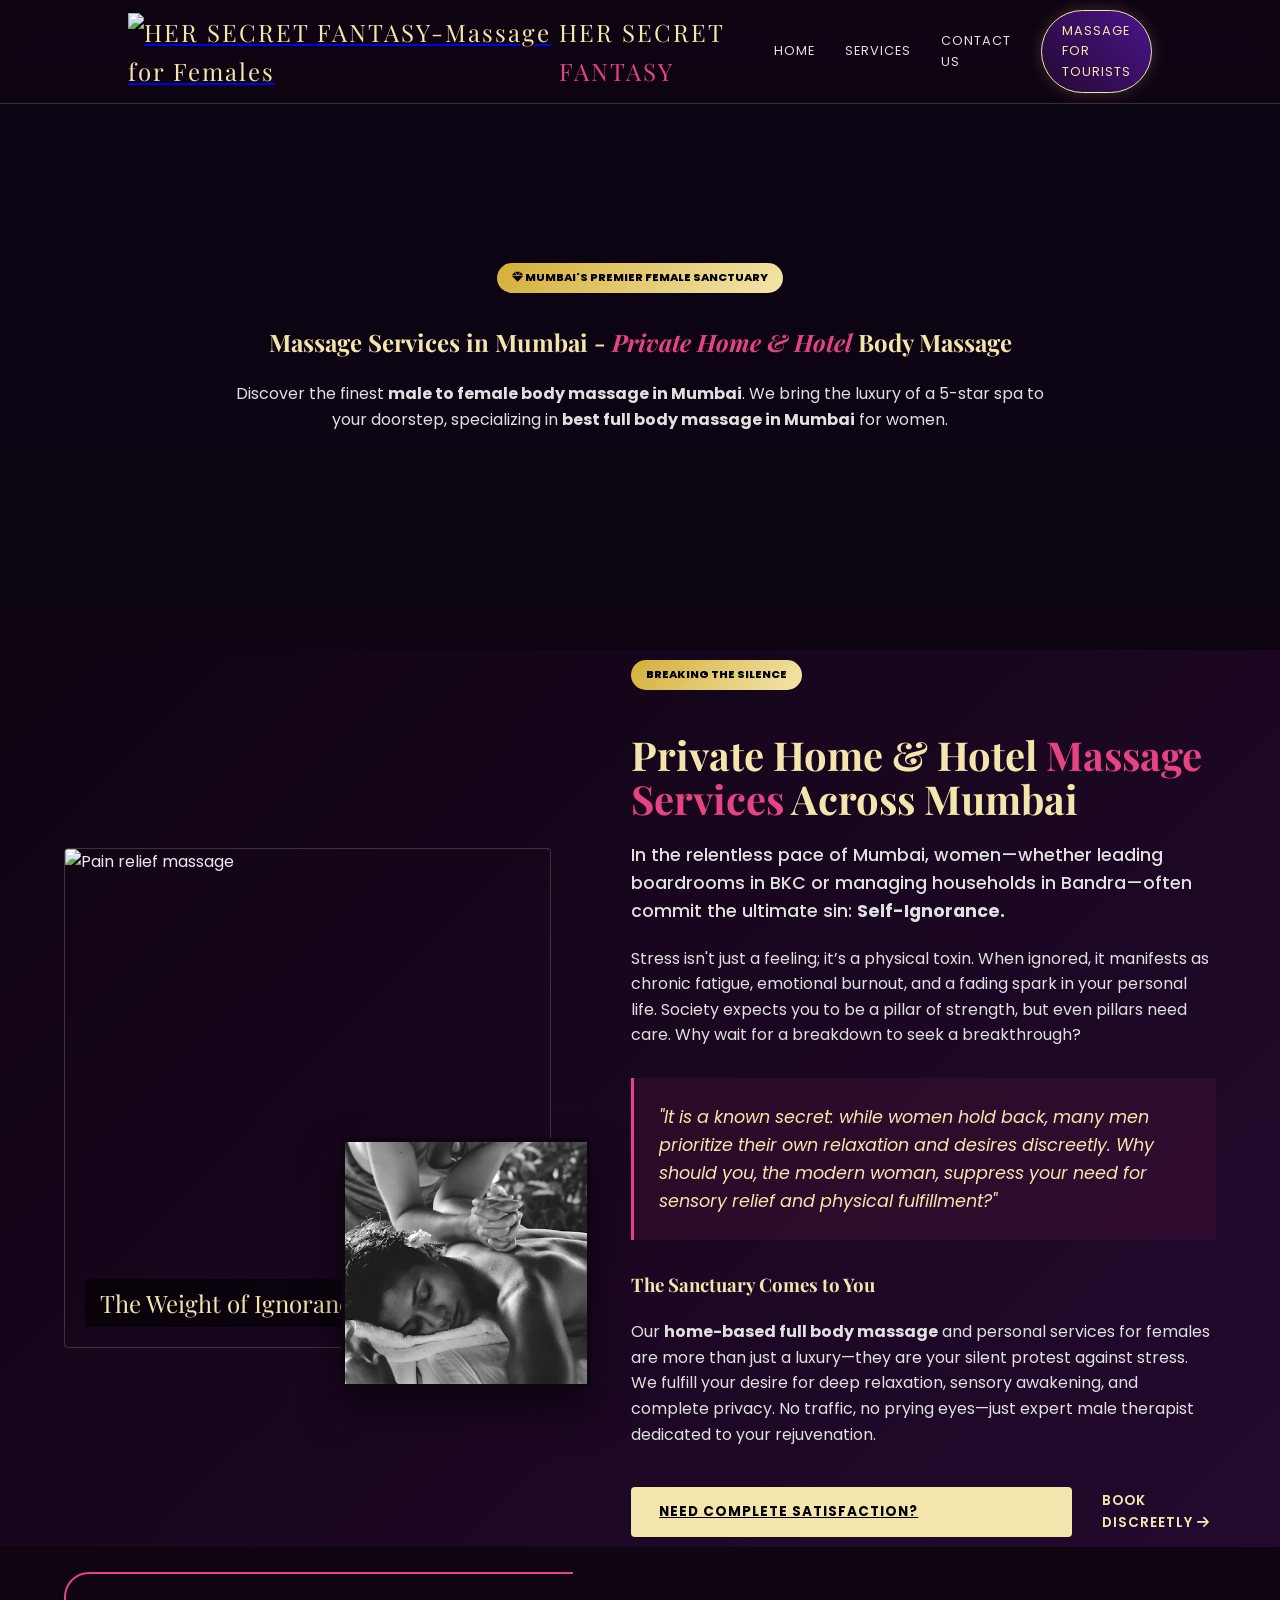
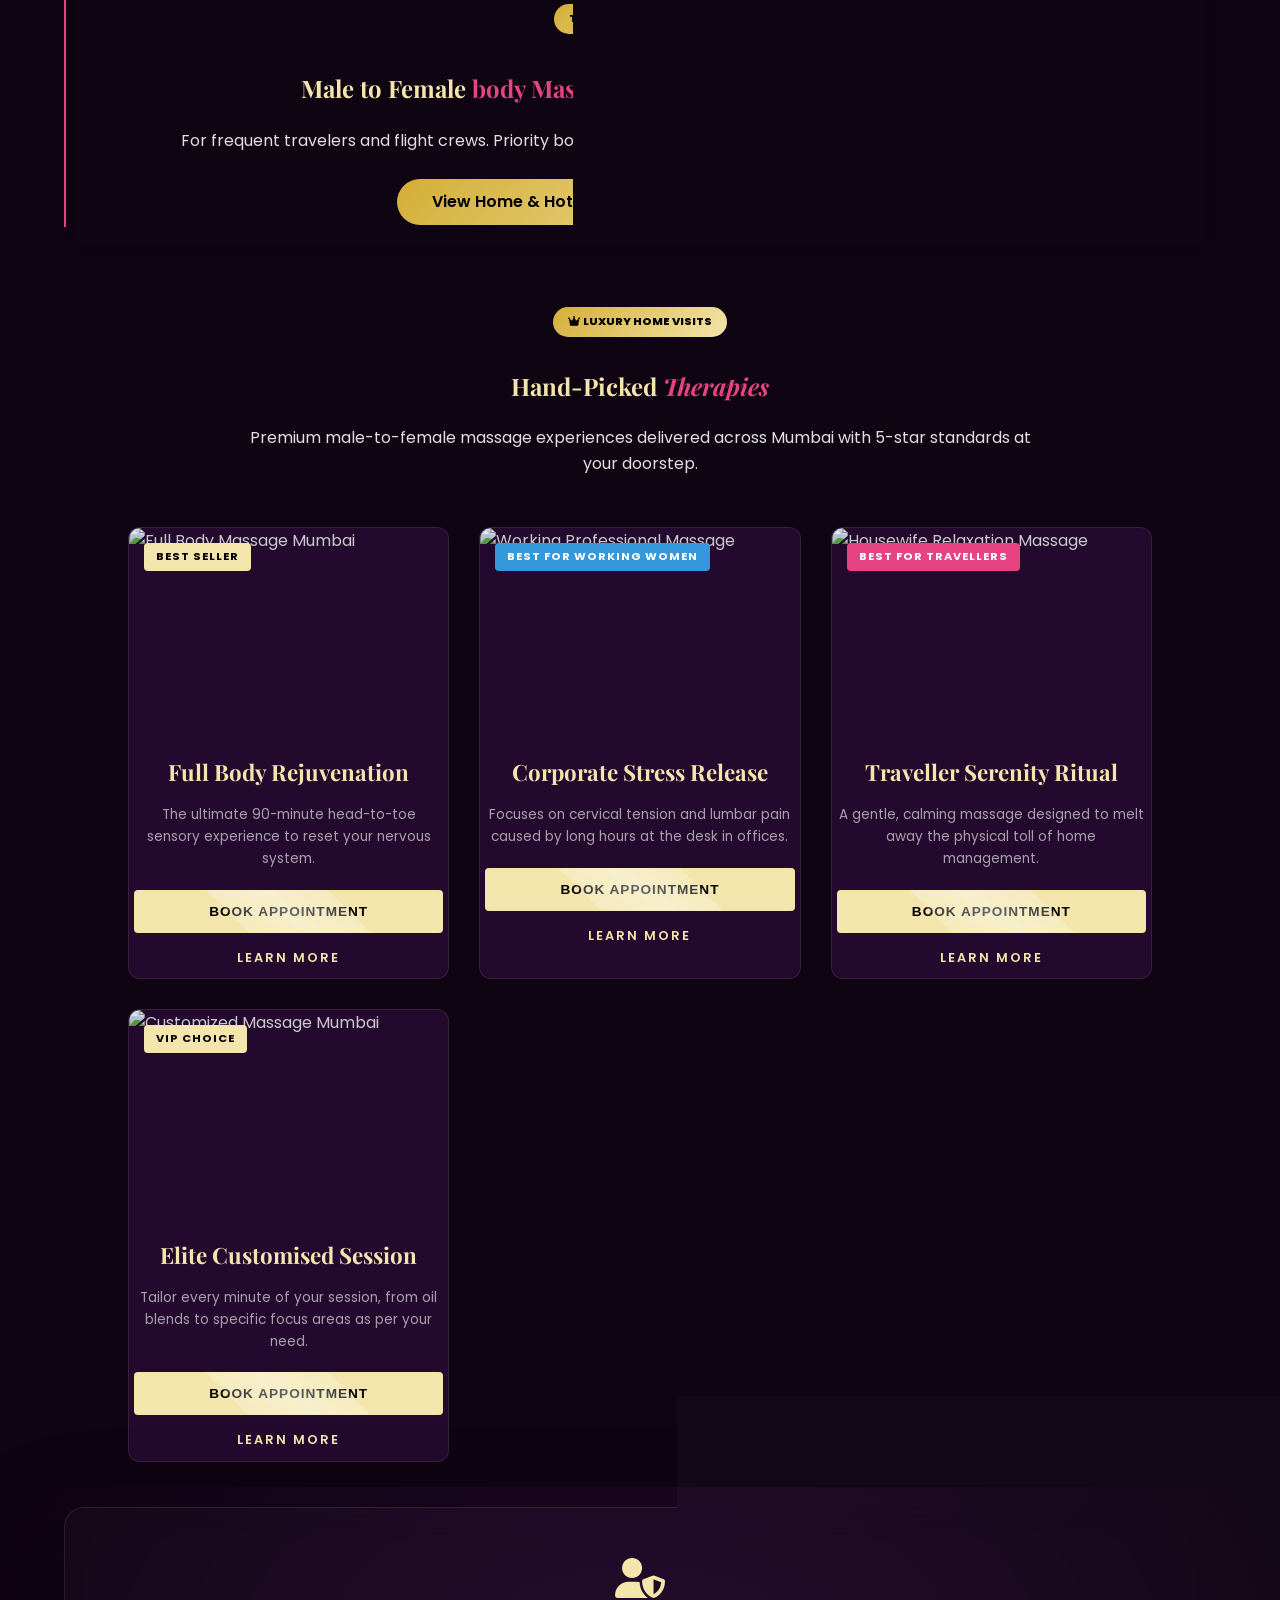
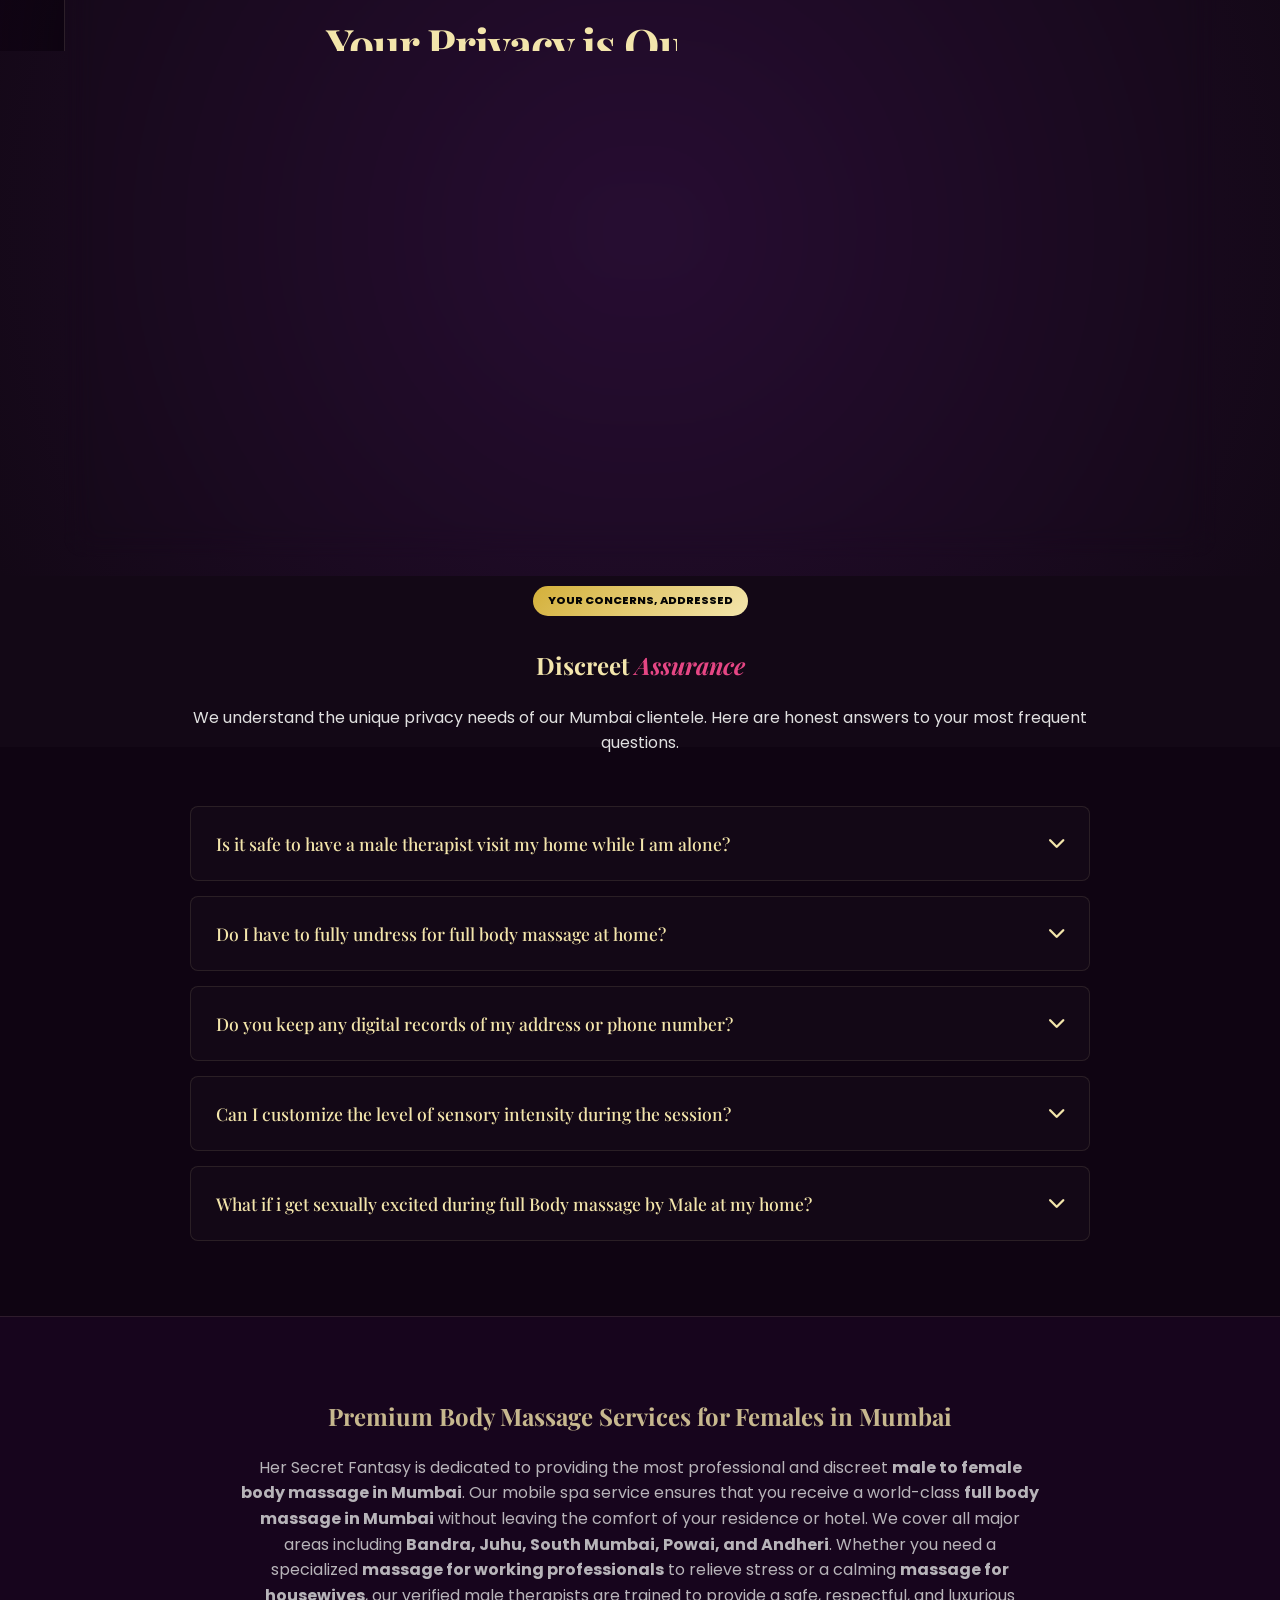
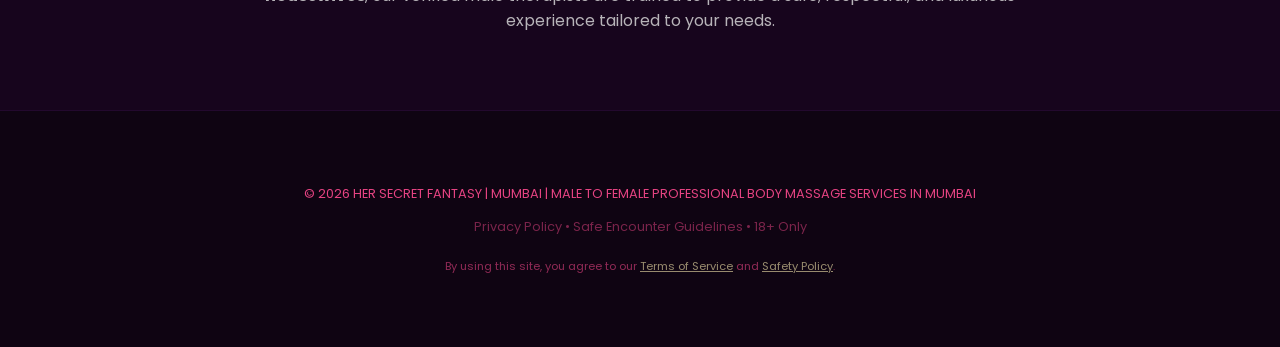
==== body-massage-services-mumbai.html.html @ 4f6065b1 "Initial commit via Netlify" ====
<!DOCTYPE html>
<html lang="en">
<head>
    <meta charset="UTF-8">
    <meta name="viewport" content="width=device-width, initial-scale=1.0">
    <title>Male Therapist Massage for Women in Mumbai | Personalized Relaxation Services | Exclusive Female-Only Home Spa and wellness service in Mumbai</title>
    <meta name="description" content="Personalized male therapist massage services for women in Mumbai. Private home and hotel body massage designed for relaxation, comfort, and stress relief.">
    <meta name="keywords" content="Exclusive Male Therapist Body Massage for Women, female wellness Mumbai, safe fantasy services for ladies, safe male to female massage in Mumbai, find best spa for women in Mumbai, How to find best male to female massage center in Mumbai, How to find safe male therapist in Mumbai, Safe place for female body massage in Mumbai by male">
<link rel="icon" type="image/png" sizes="32x32" href="./image/favicon.png">
<link rel="icon" type="image/png" sizes="16x16" href="./image/favicon.png">
<link rel="stylesheet" href="./css/style.css">
<meta name="theme-color" content="#23092e">
    
    <link rel="preconnect" href="https://fonts.googleapis.com">
    <link href="https://fonts.googleapis.com/css2?family=Playfair+Display:ital,wght@0,700;1,400&family=Poppins:wght@300;400;600&display=swap" rel="stylesheet">
    <link rel="stylesheet" href="https://cdnjs.cloudflare.com/ajax/libs/font-awesome/6.0.0/css/all.min.css">
    <style>
.badge {
    background: var(--gold);
    color: #000;
    padding: 6px 15px;
    border-radius: 50px;
    font-size: 0.7rem;
    font-weight: 800;
    display: inline-block;
    margin-bottom: 15px;
    text-transform: uppercase;
}
.container {
    width: 90%;
    max-width: 1200px;
    margin: 0 auto;
}

.btn-main {
    background: var(--gold);
    color: #000;
    padding: 18px 35px;
    border-radius: 50px;
    text-decoration: none;
    font-weight: 700;
    display: inline-block;
    transition: 0.3s;
    border: none;
    cursor: pointer;
}
.btn-main:hover { transform: translateY(-3px); box-shadow: 0 10px 30px rgba(212, 175, 55, 0.3); }


    </style>

</head>
<body>
<nav>
    <a href="index.html"><img src="./image/Maletofemalebodymassageinmumbai_logo.png" alt="HER SECRET FANTASY-Massage for Females" class="logoimage"></a>
    <a href="index.html" class="logo">HER SECRET<span style="color:var(--dusty-rose)"> FANTASY</span></a>
    
    <input type="checkbox" id="nav-check">
    <label for="nav-check" class="nav-btn">
        <span></span>
        <span></span>   
        <span></span>
    </label>

     <div class="nav-links">
        <a href="male-to-female-body-massage-in-mumbai.html.html">Home</a>
        <a href="body-massage-services-mumbai.html">Services</a>
        <a href="contactus.html">Contact Us</a>
        <a href="relaxation-massage-for-tourist-in-mumbai.html" class="btn-member">Massage for Tourists</a>
    </div>
</nav>
    <!--<a href="https://wa.me/91XXXXXXXXXX" class="whatsapp-fixed" target="_blank"><i class="fab fa-whatsapp"></i></a>-->

  
<section class="mumbai-seo-content mumbai-seo-content-services">
    <div class="services-container">
    <div class="section-intro">
        <span class="exclusive-badge"><i class="fas fa-gem"></i> Mumbai's Premier Female Sanctuary</span>
        <h1>Massage Services in Mumbai - <span style="font-style: italic; color: var(--dusty-rose);">Private Home & Hotel</span> Body Massage</h1>
        <p>Discover the finest <strong>male to female body massage in Mumbai</strong>. We bring the luxury of a 5-star spa to your doorstep, specializing in <strong>best full body massage in Mumbai</strong> for women.</p>
    </div>
</section>
<section class="empowerment-section">
    <div class="empowerment-container">
        
        <div class="visual-stack">
            <div class="main-frame">
                <img src="./image/Reclaimwellbeing.jpeg" alt="Pain relief massage">
                <div class="overlay-text">The Weight of Ignorance</div>
            </div>
            <div class="sub-frame">
                <img src="./image/stressrelief.avif" alt="Relaxation and Desire">
            </div>
        </div>

        <div class="narrative-content">
            <span class="exclusive-badge">Breaking the Silence</span>
            <h2>Private Home & Hotel <span style="color: var(--dusty-rose);">Massage Services</span> Across Mumbai</h2>
                       
            <div class="story-block">
                <p class="highlight-text">
                    In the relentless pace of Mumbai, women—whether leading boardrooms in BKC or managing households in Bandra—often commit the ultimate sin: <strong>Self-Ignorance.</strong>
                </p>
                
                <p>
                    Stress isn't just a feeling; it’s a physical toxin. When ignored, it manifests as chronic fatigue, emotional burnout, and a fading spark in your personal life. Society expects you to be a pillar of strength, but even pillars need care. Why wait for a breakdown to seek a breakthrough?
                </p>

                <div class="bold-insight">
                    <p>
                        "It is a known secret: while women hold back, many men prioritize their own relaxation and desires discreetly. Why should you, the modern woman, suppress your need for sensory relief and physical fulfillment?"
                    </p>
                </div>

                <h3>The Sanctuary Comes to You</h3>
                <p>
                    Our <strong>home-based full body massage</strong> and personal services for females are more than just a luxury—they are your silent protest against stress. We fulfill your desire for deep relaxation, sensory awakening, and complete privacy. No traffic, no prying eyes—just expert male therapist dedicated to your rejuvenation.
                </p>
            </div>

            <div class="cta-group">
                <a href="private-Male-to-Female-Massage-Services-in-Mumbai.html" class="btn-royal">Need Complete satisfaction?</a>
                <a href="contactus.html" class="link-discreet">Book Discreetly <i class="fas fa-arrow-right"></i></a>
            </div>
        </div>
    </div>
</section>

<section style="padding: 2% 0; text-align: center;">
        <div class="container glass-card" style="border: 2px solid var(--accent);">
            <div class="badge">The Traveller Choice</div>
            <h2>Male to Female<span style="color:var(--accent)"> body Massage Services in Mumbai </span>for tourists</h2>
            <p>For frequent travelers and flight crews. Priority bookings, 24/7 Virtual Guarding, and complimentary ritual extensions.</p>
           
            <a href="private-Male-to-Female-Massage-Services-in-Mumbai.html" class="btn-more">View Home & Hotel Massage Services in Mumbai <i class="fas fa-chevron-right"></i></a> 
        </div>
    </section>

<section class="hd-services-section">
    <div class="section-intro">
        <span class="exclusive-badge"><i class="fas fa-crown"></i> Luxury Home Visits</span>
        <h2>Hand-Picked <span style="font-style: italic; color: var(--dusty-rose);">Therapies</span></h2>
        <p>Premium male-to-female massage experiences delivered across Mumbai with 5-star standards at your doorstep.</p>
    </div>

    <div class="hd-service-grid">
        <div class="hd-card">
            <div class="hd-image-box">
                <img src="./image/FullBodyRejuvenation.jpg" alt="Full Body Massage Mumbai">
                <span class="service-badge best-seller">Best Seller</span>
            </div>
            <div class="hd-info">
                <h3>Full Body Rejuvenation</h3>
                <p>The ultimate 90-minute head-to-toe sensory experience to reset your nervous system.</p>
                <div class="creative-btn-wrapper">
                <button class="btn-royal shimmer" onclick="openHdBooking('Full Body Rejuvenation')">
                    Book Appointment
                </button>
                <a href="#details" class="link-explore">
                    Learn More <span></span>
                </a>
            </div>
            </div>
        </div>

        <div class="hd-card">
            <div class="hd-image-box">
                <img src="./image/Corporate Stress Release.webp" alt="Working Professional Massage">
                <span class="service-badge for-pro">Best for Working Women</span>
            </div>
            <div class="hd-info">
                <h3>Corporate Stress Release</h3>
                <p>Focuses on cervical tension and lumbar pain caused by long hours at the desk in offices.</p>
              
		<div class="creative-btn-wrapper">
                <button class="btn-royal shimmer" onclick="openHdBooking('Corporate Stress Release')">
                    Book Appointment
                </button>
                <a href="#details" class="link-explore">
                    Learn More <span></span>
                </a>
            </div>
            </div>
        </div>

        <div class="hd-card">
            <div class="hd-image-box">
                <img src="./image/TravellerSerenityRitual.jpg" alt="Housewife Relaxation Massage">
                <span class="service-badge for-housewife">Best for Travellers</span>
            </div>
            <div class="hd-info">
                <h3>Traveller Serenity Ritual</h3>
                <p>A gentle, calming massage designed to melt away the physical toll of home management.</p>
               
		<div class="creative-btn-wrapper">
                <button class="btn-royal shimmer" onclick="openHdBooking('Housewife Serenity Ritual')">
                    Book Appointment
                </button>
                <a href="#details" class="link-explore">
                    Learn More <span></span>
                </a>
            </div>
            </div>
        </div>

        <div class="hd-card">
            <div class="hd-image-box">
                <img src="./image/VIPchoice.webp" alt="Customized Massage Mumbai">
                <span class="service-badge best-seller">VIP Choice</span>
            </div>
            <div class="hd-info">
                <h3>Elite Customised Session</h3>
                <p>Tailor every minute of your session, from oil blends to specific focus areas as per your need.</p>
                
		<div class="creative-btn-wrapper">
                <button class="btn-royal shimmer" onclick="openHdBooking('Elite Customised Session')">
                    Book Appointment
                </button>
                <a href="#details" class="link-explore">
                    Learn More <span></span>
                </a>
            </div>
            </div>
        </div>
    </div>
</section>

<div id="hdModal" class="hd-modal">
    <div class="hd-modal-content">
        <span class="close-hd" onclick="closeHdBooking()">&times;</span>
        <div class="hd-modal-body">
            <div class="hd-modal-left">
                <h2 id="modalServiceTitle">Service Name</h2>
                <p>Confirm your appointment for a discreet home or hotel visit. Our elite male therapists will contact you shortly.</p>
                <div class="modal-trust-tags">
                    <span><i class="fas fa-check"></i> English Speaking</span>
                    <span><i class="fas fa-check"></i> Verified Safety</span>
                </div>
            </div>
            <div class="hd-modal-right">
               <form id="hdBookingForm" action="https://formspree.io/f/mdagovbo" method="POST">
                <div class="form-group">
                     <label>Preferred Name</label>
                    <input type="text" name="name" placeholder="Enter Your Full Name" required>
                </div>
                <div class="form-group">
                    <label>WhatsApp / Mobile</label>
                    <input type="tel" name="phone" pattern="[0-9]{10}" id="phone_js"  oninput="validatePhone(this)"  placeholder="Enter Your Mobile Number" required aria-describedby="phone_error">
                    <span id="phone_error" class="error-message" style="color: red; display: none;">Please enter valid 10 digits mobile number.</span>
                </div>
		        <div class="form-group">
                    <label>Email ID</label>
                    <input type="email" name="email" placeholder="Enter Your Email Address" required>
                </div>
                <div class="form-group">
                    <label>Your Message / Requirements</label>
                    <textarea name="message" rows="2" placeholder="Share your preferences for the session along with date and location..." style="width:100%"></textarea>
                </div>
                <p style="font-size: 0.8rem; margin-bottom: 10px; color: var(--dusty-rose);">
                    <i class="fas fa-lock"></i> I confirm I am a female client over 18 years old and I value professional discretion.
                </p>
                <button type="submit" id="contact-submit-btn"class="submit-btn">Send Discreet Message</button>
            </form>
	            <p id="contact-form-response" style="text-align: center; margin-top: 10px; display: none; color: var(--champagne);"></p>
                </form>
            </div>
        </div>
    </div>
</div>

<section class="privacy-guarantee-section">
    <div class="privacy-box">
        <div class="privacy-header">
            <i class="fas fa-user-shield"></i>
            <h3>Your Privacy is Our <span style="color: var(--champagne);">Sacred Oath</span></h3>
        </div>
        
        <div class="privacy-grid">
            <div class="privacy-item">
                <i class="fas fa-eye-slash"></i>
                <h4>Absolute Anonymity</h4>
                <p>We never share your identity, contact details, or location with anyone outside our direct management team. Even our therapists only receive your alias and address for the visit.</p>
            </div>

            <div class="privacy-item">
                <i class="fas fa-lock"></i>
                <h4>End-to-End Encryption</h4>
                <p>All WhatsApp bookings and website inquiries are processed through secure, encrypted channels. Your digital footprint with us is professionally erased upon request.</p>
            </div>

            <div class="privacy-item">
                <i class="fas fa-user-check"></i>
                <h4>Verified Professionalism</h4>
                <p>Each male therapist is hand-picked and background-verified for discretion and respect. They are trained to maintain a 100% professional boundary at all times.</p>
            </div>
        </div>

        <div class="privacy-footer">
            <p>At <strong>Her Secret Fantasy Mumbai</strong>, we understand that your peace of mind is as important as your physical relaxation. Trust us to be your silent partner in wellness.</p>
        </div>
    </div>
</section>

<section class="faq-section">
    <div class="section-intro">
        <span class="exclusive-badge">Your Concerns, Addressed</span>
        <h2>Discreet <span style="font-style: italic; color: var(--dusty-rose);">Assurance</span></h2>
        <p>We understand the unique privacy needs of our Mumbai clientele. Here are honest answers to your most frequent questions.</p>
    </div>

    <div class="faq-container">
        <div class="faq-item">
            <button class="faq-question" onclick="toggleFaq(this)">
                Is it safe to have a male therapist visit my home while I am alone?
                <i class="fas fa-chevron-down"></i>
            </button>
            <div class="faq-answer">
                <p>Absolutely. Safety is our primary pillar. In general, it is 100% safe to have a professional male therapist visit your home, as i am are trained, professional and bound by ethical codes that strictly forbid force sexual or romantic relationships with clients. However, safety is a two-way street, and it is perfectly reasonable to take precautions to ensure you feel comfortable.</p>
            </div>
        </div>

        <div class="faq-item">
            <button class="faq-question" onclick="toggleFaq(this)">
                Do I have to fully undress for full body massage at home?
                <i class="fas fa-chevron-down"></i>
            </button>
            <div class="faq-answer">
                <p>Please undress to your comfort level. While most people undress completely for a full-body massage, you are welcome to leave your underwear on if that makes you more comfortable. The therapist will work around your clothing. If removing all your clothes prevents you from relaxing, you won't receive the full benefit of the session. The therapist will provide privacy for you to undress and get on the table.</p>
            </div>
        </div>

        <div class="faq-item">
            <button class="faq-question" onclick="toggleFaq(this)">
                Do you keep any digital records of my address or phone number?
                <i class="fas fa-chevron-down"></i>
            </button>
            <div class="faq-answer">
                <p>No. We follow a <strong>"Ghost-Data" protocol</strong>. Once a session is completed and payment is processed, your specific location data is deleted from the therapist's device. We do not sell or store client lists in permanent cloud databases.</p>
            </div>
        </div>

        <div class="faq-item">
            <button class="faq-question" onclick="toggleFaq(this)">
                Can I customize the level of sensory intensity during the session?
                <i class="fas fa-chevron-down"></i>
            </button>
            <div class="faq-answer">
                <p>Yes. This is your journey. Whether you require a deep-tissue release for <strong>working professional stress</strong> or a gentle <strong>sensory awakening</strong>, you can communicate your comfort levels at any time. Our therapists are trained to listen to your body's cues and your verbal instructions.</p>
            </div>
        </div>

        <div class="faq-item">
            <button class="faq-question" onclick="toggleFaq(this)">
                What if i get sexually excited during full Body massage by Male at my home?
                <i class="fas fa-chevron-down"></i>
            </button>
            <div class="faq-answer">
                <p>While it may be a concern, please know that physiological responses are a natural part of deep relaxation. Many clients avoid massage or find it difficult to relax due to this fear, but there is truly no reason to be embarrassed. A professional, educated massage therapist understands these involuntary reactions and will not be fazed by them. For added peace of mind, I recommend wearing fitted underwear (such as briefs) for better support.<br>
<strong>Note:</strong> To maintain a safe environment, the therapist may pause or end a session immediately if they feel the interaction has turned sexual, in order to clarify the client's intent and uphold professional boundaries</p>
            </div>
        </div>
    </div>
</section>


    
<section class="mumbai-seo-content">
    <div style="max-width: 800px; margin: 0 auto; opacity: 0.8;">
        <h2>Premium Body Massage Services for Females in Mumbai</h2>
        <p>
            Her Secret Fantasy is dedicated to providing the most professional and discreet <strong>male to female body massage in Mumbai</strong>. 
            Our mobile spa service ensures that you receive a world-class <strong>full body massage in Mumbai</strong> without leaving 
            the comfort of your residence or hotel. We cover all major areas including <strong>Bandra, Juhu, South Mumbai, Powai, and Andheri</strong>. 
            Whether you need a specialized <strong>massage for working professionals</strong> to relieve stress or a calming 
            <strong>massage for housewives</strong>, our verified male therapists are trained to provide a safe, respectful, and 
            luxurious experience tailored to your needs.
        </p>
    </div>
</section>

    <footer style="padding: 60px; text-align: center; border-top: 1px solid var(--royal-purple); font-size: 0.8rem; color: var(--dusty-rose);">
        <p>&copy; 2026 HER SECRET FANTASY | MUMBAI | MALE TO FEMALE PROFESSIONAL BODY MASSAGE SERVICES IN MUMBAI</p>
        <p style="opacity: 0.5;">Privacy Policy • Safe Encounter Guidelines • 18+ Only</p>
	
	<p style="margin-top: 20px; font-size: 0.7rem; opacity: 0.6;">
    By using this site, you agree to our 
    <a href="termcondition.html" style="color: var(--champagne); text-decoration: underline;">Terms of Service</a> and 
    <a href="termcondition.html" style="color: var(--champagne); text-decoration: underline;">Safety Policy</a>.
</p>
    </footer>

<script>
    function openHdBooking(serviceName) {
        document.getElementById('hdModal').style.display = 'flex';
        document.getElementById('modalServiceTitle').innerText = serviceName;
        document.getElementById('selected_service_field').value = serviceName;
        document.body.style.overflow = 'hidden';
    }

    function closeHdBooking() {
        document.getElementById('hdModal').style.display = 'none';
        document.body.style.overflow = 'auto';
    }
</script>

<script>
    //To validate mobile number in realtime
function validatePhone(input) {
  // Regex to ensure exactly 10 digits
  const regex = /^\d{10}$/;
  const errorSpan = document.getElementById('phone_error');
  
  if (regex.test(input.value)) {
    errorSpan.style.display = 'none'; // Valid
  } else {
    errorSpan.style.display = 'inline'; // Invalid
  }
}

</script>
     <script>

        const phoneInput = document.getElementById('phone_js');
const errorMessage = document.getElementById('phone_error');

// Listen for the 'invalid' event to prevent the default browser message
phoneInput.addEventListener('invalid', function (event) {
    event.preventDefault(); 
    if (phoneInput.validity.patternMismatch) {
        errorMessage.style.display = 'block'; // Show the custom error message
    }
});

// Listen for the 'input' event to hide the message when the input becomes valid
phoneInput.addEventListener('input', function (event) {
    if (phoneInput.validity.valid) {
        errorMessage.style.display = 'none'; // Hide the message if valid
    }
});
</script>

<script>
        const form = document.getElementById("hdBookingForm");
        const btn = document.getElementById("contact-submit-btn");
        const resp = document.getElementById("contact-form-response");

        form.onsubmit = async (e) => {
            e.preventDefault();
            btn.disabled = true;
            btn.innerHTML = "Submitting Discreetly...";
            
            const data = new FormData(form);
            const response = await fetch(form.action, {
                method: 'POST',
                body: data,
                headers: { 'Accept': 'application/json' }
            });

            if (response.ok) {
                resp.style.display = "block";
                resp.innerHTML = "<i class='fas fa-check-circle'></i> Request Sent successfully. I will reach out to you shortly via the provided email/mobile.";
                form.reset();
                btn.innerHTML = "Request Sent successfully";
            } else {
                resp.style.display = "block";
                resp.style.color = "#ff6b6b";
                resp.innerHTML = "Error. Please try again or send email.";
                btn.disabled = false;
                btn.innerHTML = "Try Again";
            }
        };
    </script>


<script>
    // FAQ Accordion Logic
    const faqItems = document.querySelectorAll('.faq-item');

    faqItems.forEach(item => {
        const question = item.querySelector('.faq-question');
        question.addEventListener('click', () => {
            // Close other items
            faqItems.forEach(otherItem => {
                if (otherItem !== item) otherItem.classList.remove('active');
            });
            // Toggle current item
            item.classList.toggle('active');
        });
    });
</script>

<script type="application/ld+json">
{
  "@context": "https://schema.org",
  "@type": "HealthAndBeautyBusiness",
  "name": "Her Secret Fantasy - Male to Female Body massage and Personal service",
  "description": "Luxury female-only wellness and fantasy fulfillment service.",
  "address": {
    "@type": "localBusiness",
    "addressLocality": "Mumbai",
    "addressRegion": "MH",
    "addressCountry": "IN"
  },
  "geo": {
    "@type": "GeoCoordinates",
    "latitude": 19.0760,
    "longitude": 72.8777
  },
  "url": "https://hersecretfantasy.com",
  "priceRange": "₹1500 - ₹10000"
}
</script>
</body>
</html>
---- css/style.css ----
:root {
            --bg-deep: #0f0412;        /* Deep Midnight Amethyst */
            --royal-purple: #23092e;   /* Royal Velvet */
            --champagne: #f3e5ab;      /* Polished Champagne Gold */
            --dusty-rose: #e54382;     /* Elegant Muted Pink */
            --text-silver: #e0e0e0;
            --gold: linear-gradient(135deg, #d4af37 0%, #f3e5ab 100%);
            --accent: #e54382;
            --scam-red: #ff4d4d;

            --glass-gold: rgba(243, 229, 171, 0.05);
        }

        * { box-sizing: border-box; scroll-behavior: smooth; }
        body { margin: 0; padding: 0; font-family: 'Poppins', sans-serif; background-color: var(--bg-deep); color: var(--text-silver); line-height: 1.6; }
 
        /* Typography & Accents */
        h1, h2, h3 { font-family: 'Playfair Display', serif; color: var(--champagne); }
        .exclusive-badge1 { color: var(--champagne); border: 1px solid var(--champagne); padding: 5px 15px; font-size: 0.7rem; letter-spacing: 2px; text-transform: uppercase; margin-bottom: 20px; display: inline-block; }
           .exclusive-badge{ background: var(--gold);
    color: #000;
    padding: 6px 15px;
    border-radius: 50px;
    font-size: 0.7rem;
    font-weight: 800;
    display: inline-block;
    margin-bottom: 10px;
    text-transform: uppercase;}
        /* Navigation/Header */
        header {
            height: 100vh;
            background: linear-gradient(rgb(9 4 18 / 80%), rgb(15 4 18 / 18%)), 
                        url('https://st5.depositphotos.com/3584053/65063/i/450/depositphotos_650636262-stock-photo-sexual-massage-couple-relaxed-bed.jpg');
            background-size: cover; background-position: center;
            display: flex; flex-direction: column; justify-content: center; align-items: center; text-align: center; padding: 0 20px;
        }

          /* Navigation/Header */
        .herader-tourist {
            height: 100vh;
            background: linear-gradient(rgb(9 4 18 / 80%), rgb(15 4 18 / 18%)), 
                        url('../image/TravellerSerenityRitual.jpg');
            background-size: cover; background-position: center;
            display: flex; flex-direction: column; justify-content: center; align-items: center; text-align: center; padding: 0 20px;
        }
        .hero-title { font-size: clamp(2.5rem, 8vw, 2.5rem); margin: 0; letter-spacing: 5px; text-transform: uppercase; font-weight: 700; }
        .hero-sub { font-style: italic; color: var(--dusty-rose); font-size: 1.3rem; margin: 20px 0 40px; }

	/* Hero Content Section */
        .hero-intro { padding: 8px 10%; max-width: 1000px; margin: 0 auto; text-align: center; }
        .hero-intro p { font-size: 1.1rem; color: white; }

        /* SEO Content Section */
        .seo-intro { padding: 20px 10%; max-width: 1200px; margin: 0 auto; text-align: center; }
        .seo-intro p { font-size: 1.1rem; color: #bcaebf; }

        /* 3-Image Royal Gallery */
        .gallery-row { display: grid; grid-template-columns: repeat(3, 1fr); gap: 15px; padding: 0 10%; margin-bottom: 100px; }
        .gallery-item { position: relative; height: 500px; overflow: hidden; border-radius: 4px; border: 1px solid rgba(243, 229, 171, 0.15); }
        .gallery-item img { width: 100%; height: 100%; object-fit: cover; transition: 1s; filter: brightness(0.7); }
        .gallery-item:hover img { transform: scale(1.1); filter: brightness(1); }

        /* Exclusivity Cards */
        .grid { display: grid; grid-template-columns: repeat(auto-fit, minmax(300px, 1fr)); gap: 40px; padding: 15px 10%; }
        .luxury-card { background: var(--royal-purple); padding: 40px 20px; text-align: center; border: 1px solid rgba(243, 229, 171, 0.1); position: relative; transition: 0.4s; }
        .luxury-card:hover { border-color: var(--champagne); transform: translateY(-10px); }
        .luxury-card i { color: var(--champagne); margin-bottom: 20px; font-size: 2rem; }

        /* Form Section */
        .form-section { background: var(--bg-deep); padding: 100px 10%; }
        .contact-box { background: var(--glass-gold); padding: 80px 40px; border: 1px solid var(--royal-purple); max-width: 850px; margin: 0 auto; }
        input, select, textarea { width: 100%; padding: 12px; background: rgba(0,0,0,0.5); border: 1px solid #3d2c42; color: #fff; font-family: 'Poppins'; margin-bottom: 10px; }
        input:focus, textarea:focus { border-color: var(--champagne); outline: none; }

        .btn-royal { background: var(--champagne); color: var(--bg-deep); padding: 20px 40px; border: none; font-weight: 700; text-transform: uppercase; letter-spacing: 2px; cursor: pointer; transition: 0.3s; width: 100%; }
        .btn-royal:hover { background: #fff; letter-spacing: 4px; }

        .whatsapp-fixed { position: fixed; bottom: 30px; right: 30px; background: #25d366; color: white; width: 65px; height: 65px; border-radius: 50%; display: flex; justify-content: center; align-items: center; font-size: 32px; z-index: 9999; box-shadow: 0 10px 30px rgba(0,0,0,0.6); }

        @media (max-width: 850px) { .gallery-row { grid-template-columns: 1fr; } .gallery-item { height: 350px; } }
/* Navigation Bar Styling */
    nav {
        background: rgba(15, 4, 18, 0.95);
        border-bottom: 1px solid rgba(243, 229, 171, 0.2);
        padding: 2px 10%;
        display: flex;
        justify-content: space-between;
        align-items: center;
        position: fixed;
        width: 100%;
        top: 0;
        z-index: 9999;
        backdrop-filter: blur(10px);
    }

    .logo {
        font-family: 'Playfair Display', serif;
        color: var(--champagne);
        font-size: 1.5rem;
        text-decoration: none;
        letter-spacing: 2px;
    }
.logoimage {
        font-family: 'Playfair Display', serif;
        color: var(--champagne);
        font-size: 1.5rem;
        text-decoration: none;
        letter-spacing: 2px;
	height:70px;
    }

    .nav-links { display: flex; gap: 30px; align-items: center; }
    
    .nav-links a {
        text-decoration: none;
        color: var(--text-silver);
        font-size: 0.8rem;
        text-transform: uppercase;
        letter-spacing: 1px;
        transition: 0.3s;
    }

    .nav-links a:hover { color: var(--champagne); }

    .btn-member {
        background: linear-gradient(45deg, var(--royal-purple), #4a148c);
        border: 1px solid var(--champagne);
        padding: 10px 20px;
        border-radius: 50px;
        color: var(--champagne) !important;
        box-shadow: 0 0 15px rgba(243, 229, 171, 0.2);
    }

    .btn-member:hover { transform: scale(1.05); box-shadow: 0 0 25px rgba(243, 229, 171, 0.4); }

    /* Fix for hero section to not hide behind nav */
    header { margin-top: 50px; }

/* FAQ Specific Styles */
    .faq-section { padding: 100px 10%; background-color: var(--royal-purple); }
    .faq-container { max-width: 900px; margin: 0 auto; }
    
    .faq-item {
        border-bottom: 1px solid rgba(243, 229, 171, 0.2);
        margin-bottom: 10px;
    }

    .faq-question {
        width: 100%;
        padding: 25px 0;
        background: none;
        border: none;
        color: var(--champagne);
        font-family: 'Playfair Display', serif;
        font-size: 1.2rem;
        text-align: left;
        display: flex;
        justify-content: space-between;
        align-items: center;
        cursor: pointer;
        transition: 0.3s;
    }

    .faq-question:hover { color: #fff; }

    .faq-answer {
        max-height: 0;
        overflow: hidden;
        transition: max-height 0.4s ease-out;
        color: var(--text-silver);
        font-size: 0.95rem;
        padding-right: 40px;
    }

    .faq-item.active .faq-answer {
        max-height: 200px; /* Adjust as needed */
        padding-bottom: 25px;
    }

    .faq-icon {
        font-size: 1rem;
        transition: transform 0.3s;
    }

    .faq-item.active .faq-icon { 
transform: rotate(45deg); 
}


.contact-wrapper-home {
            padding: 15px 10% 80px;
            display: grid;
            grid-template-columns: 1fr 1fr;
            gap: 40px;
        }

        .contact-form-home {
            background: var(--royal-purple);
            padding: 25px;
            border: 1px solid rgba(243, 229, 171, 0.1);
            border-radius: 30px;
        }
/*contact us*/
  .contact-wrapper {
            padding: 150px 10% 80px;
            display: grid;
            grid-template-columns: 1fr 1fr;
            gap: 80px;
        }

        .contact-info h1 {
            font-family: 'Playfair Display';
            font-size: 3.5rem;
            color: var(--champagne);
            margin-bottom: 20px;
        }

        .exclusivity-banner {
            background: rgba(166, 124, 142, 0.1);
            border-left: 3px solid var(--dusty-rose);
            padding: 20px;
            margin-bottom: 30px;
        }

        .exclusivity-banner h3 {
            color: var(--dusty-rose);
            margin: 0 0 10px;
            text-transform: uppercase;
            font-size: 0.9rem;
            letter-spacing: 1px;
        }

        .contact-details div {
            margin-bottom: 15px;
            display: flex;
            align-items: center;
            gap: 15px;
        }

        .contact-details i {
            color: var(--champagne);
            font-size: 1.2rem;
            width: 30px;
        }

  /* FORM STYLING */
        .contact-form {
            background: var(--royal-purple);
            padding: 40px;
            border: 1px solid rgba(243, 229, 171, 0.1);
        }

        .form-group { margin-bottom: 20px; }
        label { display: block; font-size: 0.8rem; margin-bottom: 8px; color: var(--champagne); }
        input, textarea {
            width: 100%;
            padding: 12px;
            background: #000;
            border: 1px solid #333;
            color: #fff;
            box-sizing: border-box;
        }

        .submit-btn {
            width: 100%;
            padding: 18px;
            background: var(--champagne);
            color: #000;
            border: none;
            font-weight: 700;
            text-transform: uppercase;
            letter-spacing: 2px;
            cursor: pointer;
            transition: 0.3s;
        }

        .submit-btn:hover { background: #fff; }

        @media (max-width: 850px) {
            .contact-wrapper { grid-template-columns: 1fr; padding: 120px 5% 50px; }
        }

         @media (max-width: 850px) {
            .contact-wrapper-home { grid-template-columns: 1fr; padding: 20px 5% 50px; }
        }


/* --- Desktop Styles (already partly in your style.css) --- */
nav {
    background: rgba(15, 4, 18, 0.95);
    border-bottom: 1px solid rgba(243, 229, 171, 0.2);
    padding: 10px 10%;
    display: flex;
    justify-content: space-between;
    align-items: center;
    position: fixed;
    width: 100%;
    top: 0;
    z-index: 9999;
    backdrop-filter: blur(10px);
}

#nav-check { display: none; } /* Hide the actual checkbox */
.nav-btn { display: none; }    /* Hide hamburger on desktop */

/* --- Mobile Responsive Logic --- */
@media (max-width: 850px) {
    nav {
        padding: 5px 5%;
    }

    /* Show Hamburger Button */
    .nav-btn {
        display: flex;
        flex-direction: column;
        gap: 5px;
        cursor: pointer;
    }

    .nav-btn span {
        display: block;
        width: 25px;
        height: 2px;
        background-color: var(--champagne);
        transition: 0.3s;
    }

    /* Navigation Links - Mobile Sidebar/Dropdown */
    .nav-links {
        position: absolute;
        display: flex;
        flex-direction: column;
        top: 70px; /* Height of nav */
        left: 0;
        width: 100%;
        background: var(--royal-purple);
        height: 0; /* Hidden by default */
        transition: all 0.4s ease-in-out;
        overflow: hidden;
        gap: 0;
    }

    .nav-links a {
        padding: 20px;
        width: 100%;
        text-align: center;
        border-bottom: 1px solid rgba(243, 229, 171, 0.05);
    }

    .btn-member {
        border-radius: 0 !important;
        margin: 10px 0;
    }

    /* The Magic: When checkbox is checked, show the menu */
    #nav-check:checked ~ .nav-links {
        height: calc(100vh - 70px);
        overflow-y: auto;
    }

    /* Optional: Animate hamburger to 'X' when open */
    #nav-check:checked ~ .nav-btn span:nth-child(1) {
        transform: rotate(45deg) translate(5px, 5px);
    }
    #nav-check:checked ~ .nav-btn span:nth-child(2) {
        opacity: 0;
    }
    #nav-check:checked ~ .nav-btn span:nth-child(3) {
        transform: rotate(-45deg) translate(5px, -5px);
    }

    /* Hide the text logo on very small screens if it overlaps the image logo */
    @media (max-width: 480px) {
        .logo { font-size: 1rem; }
    }
}

/* Service Content Enhancements */
    .service-card {
        display: flex;
        flex-direction: column;
        justify-content: space-between;
    }
    .price-tag {
        color: var(--champagne);
        font-weight: 600;
        display: block;
        margin-bottom: 15px;
        font-size: 1.1rem;
    }
    .service-description {
        text-align: left;
        font-size: 0.85rem;
        line-height: 1.6;
        margin-bottom: 20px;
    }
    /* SEO Footer Block */
    .mumbai-seo-content {
        background: rgba(35, 9, 46, 0.4);
        padding: 60px 10%;
        margin-top: 50px;
        border-top: 1px solid rgba(243, 229, 171, 0.1);
        text-align: center;
    }

    

    .mumbai-seo-content-services {
    /* The Image and a soft white-wash overlay for readability */
    background: linear-gradient(rgb(9 4 18 / 80%), rgba(15, 4, 18, 0.603)), 
                url('https://images.unsplash.com/photo-1544161515-4ab6ce6db874?auto=format&fit=crop&w=1500');
    
    /* Parallax Effect (Image stays still while text scrolls) */
    background-attachment: fixed; 
    background-position: center;
    background-repeat: no-repeat;
    background-size: cover;

    /* Spacing and Alignment */
    padding: 80px 10%;
    text-align: center;
    min-height: 600px;
    display: flex;
    align-items: center;
    justify-content: center;
}

/* Fallback for mobile (Parallax often breaks on phones) */
@media (max-width: 768px) {
    .mumbai-seo-content-services {
        background-attachment: scroll;
        padding: 50px 20px;
    }
}

 .mumbai-seo-content-personalservices {
    /* The Image and a soft white-wash overlay for readability */
    background: linear-gradient(rgb(9 4 18 / 80%), rgba(15, 4, 18, 0.562)), 
                url('../image/maletofemalemassage.jpg');
    
    /* Parallax Effect (Image stays still while text scrolls) */
    background-attachment: fixed; 
    background-position: center;
    background-repeat: no-repeat;
    background-size: cover;

    /* Spacing and Alignment */
    padding: 80px 10%;
    text-align: center;
    min-height: 600px;
    display: flex;
    align-items: center;
    justify-content: center;
}

/* Fallback for mobile (Parallax often breaks on phones) */
@media (max-width: 768px) {
    .mumbai-seo-content-personalservices{
        background-attachment: scroll;
        padding: 50px 20px;
    }
}

/* Safety Badge Styling */
.safety-badge {
    position: absolute;
    bottom: 20px;
    right: -20px;
    background: linear-gradient(135deg, var(--champagne), #d4af37);
    color: #000;
    padding: 12px 15px;
    border-radius: 12px;
    display: flex;
    align-items: center;
    gap: 10px;
    box-shadow: 0 10px 20px rgba(0,0,0,0.4);
    z-index: 5;
    animation: float 3s ease-in-out infinite;
}

.safety-badge i {
    font-size: 1.4rem;
}

.safety-badge span {
    font-size: 0.7rem;
    font-weight: 700;
    text-transform: uppercase;
    line-height: 1.2;
}

/* Floating Animation */
@keyframes float {
    0% { transform: translateY(0px); }
    50% { transform: translateY(-10px); }
    100% { transform: translateY(0px); }
}

/* Responsive adjustment for the badge */
@media (max-width: 600px) {
    .safety-badge {
        right: 0;
        bottom: 10px;
        padding: 8px 10px;
    }
    .safety-badge i { font-size: 1rem; }
}

.home-massage-section {
        padding: 30px 10%;
        background-color: var(--royal-purple);
        overflow: hidden;
    }

    .home-massage-container {
        display: flex;
        align-items: center;
        gap: 35px;
        max-width: 1200px;
        margin: 0 auto;
    }

    /* IMAGE GRID LOGIC */
    .image-grid-side {
        flex: 1;
        display: flex;
        align-items: flex-start;
        gap: 20px;
        position: relative;
    }

    .img-wrapper {
        border-radius: 8px;
        overflow: hidden;
        border: 1px solid rgba(243, 229, 171, 0.2);
    }

    .img-wrapper img {
        width: 100%;
        height: 100%;
        object-fit: cover;
        display: block;
        filter: brightness(0.85);
    }

    .large-img {
        width: 280px;
        height: 400px;
        margin-top: 0;
    }

    .small-img {
        width: 250px;
        height: 350px;
        margin-top: 80px; /* This creates the staggered effect from your image */
    }

    /* CONTENT LOGIC */
    .content-side {
        flex: 1.2;
    }

    .content-side h2 {
        font-family: 'Playfair Display', serif;
        font-size: 2.8rem;
        color: var(--champagne);
        margin-bottom: 25px;
    }

    .text-block p {
        color: #ccc;
        font-size: 1rem;
        line-height: 1.7;
        margin-bottom: 20px;
    }

    .btn-more {
        display: inline-flex;
        align-items: center;
        gap: 10px;
        background: var(--gold);
        color: #000;
        padding: 10px 35px;
        border-radius: 50px;
        text-decoration: none;
        font-weight: 600;
        margin-top: 10px;
        transition: 0.3s;
    }

    .btn-more:hover {
        transform: scale(1.05);
        box-shadow: 0 5px 15px rgba(123, 44, 191, 0.4);
    }

    /* RESPONSIVENESS */
    @media (max-width: 992px) {
        .home-massage-container {
            flex-direction: column;
           
        }
        .image-grid-side {
            justify-content: center;
            margin-bottom: 40px;
        }
        .content-side h2 {
            font-size: 2.2rem;
        }
    }

    @media (max-width: 600px) {
        .large-img { width: 160px; height: 250px; }
        .small-img { width: 140px; height: 200px; margin-top: 40px; }
    }

.testimonials-section {
        padding: 10px 0; /* Reduced side padding for edge-to-edge scroll */
        background-color: var(--royal-purple);
        overflow: hidden;
    }

    .section-intro { text-align: center; padding: 0 10%; margin-bottom: 50px; }

    /* THE SLIDER TRACK */
    .testimonial-slider {
        width: 100%;
        overflow: hidden;
        position: relative;
    }

    .testimonial-track {
        display: flex;
        width: calc(350px * 12); /* Width of one card * number of cards (including duplicates) */
        animation: scrollRight 40s linear infinite;
    }

    /* Pause animation on hover so clients can read */
    .testimonial-track:hover {
        animation-play-state: paused;
    }

    .testimonial-card {
        width: 350px;
        flex-shrink: 0;
        margin: 0 15px;
        background: var(--bg-deep);
        padding: 30px;
        border: 1px solid rgba(243, 229, 171, 0.1);
        display: flex;
        flex-direction: column;
        justify-content: space-between;
    }

    /* ANIMATION */
    @keyframes scrollRight {
        0% { transform: translateX(0); }
        100% { transform: translateX(calc(-350px * 6)); } /* Must match number of original cards */
    }

    .stars { color: var(--champagne); margin-bottom: 15px; font-size: 0.8rem; }
    .quote { font-style: italic; font-size: 0.9rem; color: #e0e0e0; line-height: 1.6; margin-bottom: 20px; }
    .client-meta { border-top: 1px solid rgba(255,255,255,0.1); padding-top: 15px; display: flex; justify-content: space-between; font-size: 0.8rem; }
    .client-name { color: var(--champagne); font-weight: 600; }
    .client-loc { color: var(--dusty-rose); opacity: 0.8; }




.empowerment-section {
        padding: 10px 5%;
        background: linear-gradient(135deg, #0f0412 0%, #23092e 100%);
        overflow: hidden;
    }

    .empowerment-container {
        display: flex;
        align-items: center;
        gap: 80px;
        max-width: 1300px;
        margin: 0 auto;
    }

    /* VISUAL STACK */
    .visual-stack {
        flex: 1;
        position: relative;
        display: flex;
        flex-direction: column;
        gap: 20px;
    }

    .main-frame {
        width: 100%;
        height: 500px;
        position: relative;
        border-radius: 4px;
        overflow: hidden;
        border: 1px solid rgba(243, 229, 171, 0.2);
    }

    .sub-frame {
        width: 250px;
        height: 250px;
        position: absolute;
        bottom: -40px;
        right: -40px;
        border: 4px solid var(--bg-deep);
        box-shadow: 0 20px 40px rgba(0,0,0,0.5);
        border-radius: 4px;
        overflow: hidden;
    }

    .visual-stack img { width: 100%; height: 100%; object-fit: cover; filter: grayscale(30%) contrast(110%); }

    .overlay-text {
        position: absolute;
        bottom: 20px;
        left: 20px;
        color: var(--champagne);
        font-family: 'Playfair Display';
        font-size: 1.5rem;
        background: rgba(0,0,0,0.6);
        padding: 5px 15px;
    }

    /* NARRATIVE */
    .narrative-content { flex: 1.2; }
    
    .narrative-content h2 { font-size: 2.5rem; margin-bottom: 20px; line-height: 1.1; }
    
    .highlight-text { font-size: 1.1rem; color: var(--text-silver); font-weight: 500; margin-bottom: 20px; }

    .bold-insight {
        background: rgba(229, 67, 130, 0.08);
        border-left: 3px solid var(--dusty-rose);
        padding: 25px;
        margin: 30px 0;
        font-style: italic;
    }

    .bold-insight p { color: var(--champagne); margin: 0; font-size: 1.1rem; }

    .cta-group { display: flex; align-items: center; gap: 30px; margin-top: 40px; }

    .link-discreet {
        color: var(--champagne);
        text-decoration: none;
        font-weight: 600;
        text-transform: uppercase;
        font-size: 0.85rem;
        letter-spacing: 1px;
    }

    /* RESPONSIVE */
    @media (max-width: 1024px) {
        .empowerment-container { flex-direction: column; gap: 60px; }
        .sub-frame { display: none; }
        .narrative-content h2 { font-size: 2.2rem; }
    }

.privacy-guarantee-section {
        padding: 1px 10% 100px;
        background-color: var(--bg-deep);
    }

    .privacy-box {
        background: rgba(255, 255, 255, 0.03); /* Glassmorphism Base */
        backdrop-filter: blur(10px);
        border: 1px solid rgba(243, 229, 171, 0.15);
        padding: 60px;
        border-radius: 4px;
        
        margin: 0 auto;
        position: relative;
    }

    .privacy-header {
        text-align: center;
        margin-bottom: 50px;
    }

    .privacy-header i {
        font-size: 3rem;
        color: var(--champagne);
        margin-bottom: 15px;
        display: block;
    }

    .privacy-header h3 {
        font-size: 2.2rem;
        margin: 0;
        letter-spacing: 1px;
    }

    .privacy-grid {
        display: grid;
        grid-template-columns: repeat(auto-fit, minmax(280px, 1fr));
        gap: 40px;
        margin-bottom: 40px;
    }

    .privacy-item {
        text-align: center;
    }

    .privacy-item i {
        font-size: 1.5rem;
        color: var(--dusty-rose);
        margin-bottom: 15px;
    }

    .privacy-item h4 {
        color: var(--champagne);
        margin-bottom: 10px;
        font-size: 1.1rem;
        text-transform: uppercase;
        letter-spacing: 1px;
    }

    .privacy-item p {
        font-size: 0.85rem;
        color: #ccc;
        line-height: 1.6;
    }

    .privacy-footer {
        text-align: center;
        border-top: 1px solid rgba(255,255,255,0.05);
        padding-top: 30px;
    }

    .privacy-footer p {
        font-size: 0.9rem;
        font-style: italic;
        color: var(--text-silver);
        max-width: 700px;
        margin: 0 auto;
    }

    /* Responsive */
    @media (max-width: 768px) {
        .privacy-box { padding: 30px; }
        .privacy-header h3 { font-size: 1.5rem; }
    }

.privacy-guarantee-section {
        padding: 20px 5%;
        background: radial-gradient(circle at center, #23092e 0%, #0f0412 100%);
    }

    .privacy-box {
        background: rgba(255, 255, 255, 0.02);
        backdrop-filter: blur(15px);
        border: 1px solid rgba(243, 229, 171, 0.1);
        padding: 50px 50px;
        border-radius: 20px;
        box-shadow: 0 40px 100px rgba(0,0,0,0.5);
    }

    .privacy-header { text-align: center; margin-bottom: 30px; }
    .privacy-header i { font-size: 2.5rem; color: var(--champagne); margin-bottom: 10px; }
    .privacy-header h3 { font-size: 2.8rem; letter-spacing: -1px; }

    .privacy-grid {
        display: grid;
        grid-template-columns: repeat(auto-fit, minmax(300px, 1fr));
        gap: 20px 20px;
    }

    .privacy-item {
        padding: 20px;
        border-radius: 15px;
        transition: 0.3s ease;
        border: 1px solid transparent;
    }

    .privacy-item:hover {
        background: rgba(243, 229, 171, 0.03);
        border-color: rgba(243, 229, 171, 0.1);
        transform: translateY(-5px);
    }

    .privacy-item i {
        font-size: 1.8rem;
        color: var(--champagne);
        margin-bottom: 20px;
        display: block;
        text-shadow: 0 0 15px rgba(243, 229, 171, 0.3);
    }

    .privacy-item h4 {
        color: var(--champagne);
        font-size: 1.2rem;
        margin-bottom: 15px;
        font-family: 'Poppins', sans-serif;
        font-weight: 600;
    }

    .privacy-item p {
        font-size: 0.9rem;
        color: #b0b0b0;
        line-height: 1.7;
    }

    .privacy-footer {
        margin-top: 20px;
        display: flex;
        justify-content: center;
    }

    .safety-seal {
        background: rgba(229, 67, 130, 0.1);
        color: var(--dusty-rose);
        padding: 12px 30px;
        border-radius: 50px;
        font-weight: 600;
        font-size: 0.8rem;
        text-transform: uppercase;
        letter-spacing: 2px;
        border: 1px solid var(--dusty-rose);
    }

    @media (max-width: 768px) {
        .privacy-box { padding: 40px 20px; }
        .privacy-header h3 { font-size: 1.8rem; }
    }

.hd-services-section { padding: 25px 10%; background: var(--bg-deep); }
    .hd-service-grid { display: grid; grid-template-columns: repeat(auto-fit, minmax(280px, 1fr)); gap: 30px; }
    
    .hd-card { 
        background: var(--royal-purple); 
        border-radius: 12px; 
        overflow: hidden; 
        border: 1px solid rgba(243, 229, 171, 0.1);
        transition: 0.4s;
    }
    .hd-card:hover { transform: translateY(-10px); border-color: var(--champagne); }

    .hd-image-box { position: relative; height: 200px; }
    .hd-image-box img { width: 100%; height: 100%; object-fit: cover; filter: brightness(0.9); }

    /* BADGES */
    .service-badge {
        position: absolute; top: 15px; left: 15px;
        padding: 5px 12px; font-size: 0.7rem; font-weight: 700;
        text-transform: uppercase; border-radius: 4px; letter-spacing: 1px;
    }
    .best-seller { background: var(--champagne); color: #000; }
    .for-pro { background: #3498db; color: #fff; }
    .for-housewife { background: var(--dusty-rose); color: #fff; }

    .hd-info { padding: 5px; text-align: center; }
    .hd-info h3 { margin-bottom: 10px; font-size: 1.4rem; }
    .hd-info p { font-size: 0.85rem; opacity: 0.7; margin-bottom: 20px; min-height: 40px; }

    /* MODAL STYLES */
    .hd-modal { 
        display: none; position: fixed; z-index: 99999; left: 0; top: 0; 
        width: 100%; height: 100%; background: rgba(0,0,0,0.9); 
        backdrop-filter: blur(10px); align-items: center; justify-content: center;
    }
    .hd-modal-content { 
        background: var(--royal-purple); width: 90%; max-width: 800px; 
        border: 1px solid var(--champagne); position: relative;
    }
    .hd-modal-body { display: grid; grid-template-columns: 1fr 1.2fr; }
    .hd-modal-left { padding: 40px; border-right: 1px solid rgba(243, 229, 171, 0.1); background: rgba(0,0,0,0.2); }
    .hd-modal-right { padding: 40px; }
    .close-hd { position: absolute; top: 15px; right: 20px; font-size: 2rem; color: #fff; cursor: pointer; }
    
    .input-group { margin-bottom: 15px; text-align: left; }
    .input-group label { display: block; font-size: 0.75rem; color: var(--champagne); margin-bottom: 5px; }
    .input-group input { width: 100%; padding: 12px; background: #000; border: 1px solid #333; color: #fff; }

    @media (max-width: 768px) {
        .hd-modal-body { grid-template-columns: 1fr; }
        .hd-modal-left { display: none; }
    }

/* --- CREATIVE BUTTON STYLING --- */
    .creative-btn-wrapper {
        display: flex;
        flex-direction: column;
        align-items: center;
        gap: 15px;
        margin-top: 10px;
    }

    /* Primary "Book" Button with Shimmer */
    .btn-royal {
        position: relative;
        background: var(--champagne);
        color: #000;
        padding: 14px 28px;
        border: none;
        font-weight: 700;
        text-transform: uppercase;
        letter-spacing: 1px;
        font-size: 0.85rem;
        cursor: pointer;
        border-radius: 4px;
        overflow: hidden;
        transition: 0.3s;
        width: 100%;
    }

    .btn-royal.shimmer::after {
        content: '';
        position: absolute;
        top: -50%;
        left: -50%;
        width: 200%;
        height: 200%;
        background: linear-gradient(
            to bottom right,
            rgba(255, 255, 255, 0) 0%,
            rgba(255, 255, 255, 0.4) 50%,
            rgba(255, 255, 255, 0) 100%
        );
        transform: rotate(45deg);
        animation: shimmerFlow 4s infinite;
    }

    @keyframes shimmerFlow {
        0% { transform: translateX(-150%) rotate(45deg); }
        20%, 100% { transform: translateX(150%) rotate(45deg); }
    }

    .btn-royal:hover {
        background: #fff;
        box-shadow: 0 0 20px rgba(243, 229, 171, 0.4);
        transform: scale(1.02);
    }

    /* Secondary "Know More" Link */
    .link-explore {
        position: relative;
        color: var(--champagne);
        text-decoration: none;
        font-size: 0.8rem;
        font-weight: 600;
        text-transform: uppercase;
        letter-spacing: 2px;
        display: inline-block;
        padding-bottom: 5px;
    }

    .link-explore span {
        position: absolute;
        bottom: 0;
        left: 0;
        width: 0;
        height: 1px;
        background: var(--champagne);
        transition: width 0.3s ease;
    }

    .link-explore:hover span {
        width: 100%;
    }

    /* Card Hover Overlay Effect */
    .hd-image-box {
        position: relative;
        overflow: hidden;
    }

    .card-overlay {
        position: absolute;
        bottom: -100%;
        left: 0;
        width: 100%;
        background: rgba(15, 4, 18, 0.8);
        backdrop-filter: blur(1px);
        padding: 15px;
        transition: 0.4s ease;
        text-align: center;
        font-size: 0.75rem;
        color: var(--champagne);
    }

    .hd-card:hover .card-overlay {
        bottom: 0;
    }

.service-details-area { padding: 50px 10%; background: #0b030d; }

    .detail-block {
        display: flex;
        align-items: center;
        gap: 80px;
        margin-bottom: 50px;
    }

    .detail-block.reverse { flex-direction: row-reverse; }

    .detail-text { flex: 1; }
    .detail-image { flex: 1; position: relative; }

    .detail-image img {
        width: 100%;
        border-radius: 10px;
        border: 1px solid rgba(243, 229, 171, 0.2);
        box-shadow: 0 20px 40px rgba(0,0,0,0.5);
    }

    .seo-lead {
        font-size: 1.3rem;
        color: var(--champagne);
        font-weight: 500;
        line-height: 1.4;
        margin-bottom: 25px;
    }

    .benefit-grid {
        display: grid;
        grid-template-columns: 1fr 1fr;
        gap: 20px;
        margin: 30px 0;
    }

    .benefit-item h4 { font-size: 0.9rem; text-transform: uppercase; letter-spacing: 1px; margin-bottom: 10px; }
    .benefit-item i { color: var(--dusty-rose); margin-right: 8px; }
    .benefit-item p { font-size: 0.85rem; opacity: 0.8; line-height: 1.5; }

    .why-book-box {
        background: rgba(243, 229, 171, 0.05);
        padding: 20px;
        border-left: 3px solid var(--dusty-rose);
        margin-top: 10px;
        margin-bottom: 10px;
        border-radius: 8px;
    }

    .psych-insight {
        background: rgba(229, 67, 130, 0.1);
        padding: 20px;
        border-radius: 8px;
        font-size: 0.9rem;
        margin: 25px 0;
        color: #efefef;
    }

    .psych-insight i { color: var(--dusty-rose); margin-right: 10px; }

    .luxury-list { list-style: none; padding: 0; margin: 25px 0; }
    .luxury-list li { margin-bottom: 12px; font-size: 0.9rem; display: flex; align-items: center; gap: 10px; }
    .luxury-list i { color: var(--champagne); font-size: 0.8rem; }

    @media (max-width: 992px) {
        .detail-block, .detail-block.reverse { flex-direction: column; gap: 40px; }
        .benefit-grid { grid-template-columns: 1fr; }
        .luxury-list li { justify-content: center; }
    }


.faq-section { padding: 10px 5%; background: var(--bg-deep); }
    .faq-container { max-width: 900px; margin: 0 auto; }

    .faq-item {
        margin-bottom: 15px;
        border: 1px solid rgba(243, 229, 171, 0.1);
        background: rgba(255, 255, 255, 0.02);
        border-radius: 8px;
        overflow: hidden;
    }

    .faq-question {
        width: 100%;
        padding: 25px;
        background: none;
        border: none;
        color: var(--champagne);
        font-size: 1.1rem;
        text-align: left;
        display: flex;
        justify-content: space-between;
        align-items: center;
        cursor: pointer;
        font-weight: 500;
        transition: 0.3s;
    }

    .faq-question:hover { background: rgba(243, 229, 171, 0.05); }

    .faq-answer {
        max-height: 0;
        padding: 0 25px;
        overflow: hidden;
        transition: all 0.4s ease-in-out;
        color: #b0b0b0;
        font-size: 0.95rem;
        line-height: 1.6;
    }

    .faq-item.active .faq-answer {
        max-height: 300px;
        padding-bottom: 25px;
    }

    .faq-item.active i { transform: rotate(180deg); color: var(--dusty-rose); }


.fantasy-services { padding: 20px 5%; background: #0b030d; }
    
    .fantasy-block {
        display: flex;
        align-items: center;
        gap: 60px;
        margin-bottom: 50px;
        opacity: 0;
        transform: translateY(30px);
        transition: 1s ease forwards;
    }

    /* Animation trigger when scrolling */
    .fantasy-block.visible { opacity: 1; transform: translateY(0); }

    .fantasy-block.reverse { flex-direction: row-reverse; }

    .fantasy-text { flex: 1; }
    .fantasy-image { flex: 1; border-radius: 20px; overflow: hidden; border: 1px solid var(--champagne); }
    .fantasy-image img { width: 100%; height: 500px; object-fit: cover; transition: 0.5s; }
    .fantasy-image:hover img { transform: scale(1.1); filter: brightness(1.1); }

    .fantasy-text h2 { font-size: 2.5rem; margin-bottom: 15px; font-family: 'Playfair Display'; }
    .seo-keyword { color: var(--dusty-rose); font-weight: 600; margin-bottom: 20px; font-size: 1.1rem; }
    .description { line-height: 1.8; color: #ccc; margin-bottom: 25px; }

    .benefit-tag-cloud { display: flex; gap: 15px; margin-bottom: 20px; }
    .benefit-tag-cloud span { background: rgba(243, 229, 171, 0.1); padding: 5px 12px; border-radius: 4px; font-size: 0.8rem; color: var(--champagne); border: 1px solid rgba(243, 229, 171, 0.2); }

    .psych-tip { background: rgba(229, 67, 130, 0.1); padding: 15px; border-left: 3px solid var(--dusty-rose); font-size: 0.9rem; margin-bottom: 25px; font-style: italic; }

    .benefit-list { list-style: none; padding: 0; margin-bottom: 30px; }
    .benefit-list li { margin-bottom: 10px; font-size: 0.9rem; color: #eee; }
    .benefit-list i { color: var(--champagne); margin-right: 10px; }

    @media (max-width: 992px) {
        .fantasy-block, .fantasy-block.reverse { flex-direction: column; }
        .fantasy-image img { height: 350px; }
    }

.personal-luxury-page { padding: 20px 5%; background: #0f0412; }
    .services-container { display: flex; flex-direction: column; gap: 80px; margin-top: 60px; }

    /* Mega Card Layout */
    .service-mega-card {
        background: rgba(255, 255, 255, 0.02);
        border: 1px solid rgba(243, 229, 171, 0.1);
        border-radius: 20px;
        overflow: hidden;
        padding: 50px;
        transition: 0.4s;
    }
    .service-mega-card:hover { border-color: var(--champagne); box-shadow: 0 30px 60px rgba(0,0,0,0.5); }
    .card-content { display: flex; gap: 60px; align-items: center; }
    .service-mega-card.reverse .card-content { flex-direction: row-reverse; }

    /* Text Side Styles */
    .text-side { flex: 1; }
    .seo-tag { color: var(--dusty-rose); font-weight: 700; text-transform: uppercase; font-size: 0.75rem; letter-spacing: 2px; }
    .text-side h2 { font-size: 3rem; margin: 15px 0; font-family: 'Playfair Display'; }
    .description { color: #ccc; line-height: 1.8; font-size: 1rem; margin-bottom: 25px; }

    .benefit-box ul { list-style: none; padding: 0; margin-bottom: 30px; }
    .benefit-box li { margin-bottom: 12px; display: flex; align-items: center; gap: 10px; font-size: 0.9rem; }
    .benefit-box i { color: var(--champagne); }

    .psych-insight { background: rgba(229, 67, 130, 0.1); border-left: 3px solid var(--dusty-rose); padding: 20px; margin-bottom: 30px; font-style: italic; }

    /* Image Side & Gallery */
    .image-side { flex: 1.2; }
    .image-gallery { display: flex; flex-direction: column; gap: 15px; }
    .main-img-box { position: relative; height: 350px; border-radius: 12px; overflow: hidden; border: 1px solid rgba(243, 229, 171, 0.2); }
    .main-img-box img { width: 100%; height: 100%; object-fit: cover; }

    .sub-images { display: grid; grid-template-columns: 1fr 1fr; gap: 15px; }
    .sub-images img { width: 100%; height: 150px; object-fit: cover; border-radius: 8px; border: 1px solid rgba(243, 229, 171, 0.1); }

    /* Golden Satisfaction Seal */
    .satisfaction-seal {
        position: absolute; bottom: 20px; right: 20px;
        background: linear-gradient(135deg, #d4af37, #f3e5ab);
        color: #000; padding: 10px 18px; border-radius: 50px;
        font-weight: 800; font-size: 0.7rem; text-transform: uppercase;
        box-shadow: 0 10px 20px rgba(0,0,0,0.3);
    }

    /* Mobile Adjustment */
    @media (max-width: 992px) {
        .card-content, .service-mega-card.reverse .card-content { flex-direction: column; }
        .service-mega-card { padding: 30px; }
        .text-side h2 { font-size: 2.2rem; }
    }


    .badge {
    background: var(--gold);
    color: #000;
    padding: 6px 15px;
    border-radius: 50px;
    font-size: 0.7rem;
    font-weight: 800;
    display: inline-block;
    margin-bottom: 15px;
    text-transform: uppercase;
}

 .glass-card {
            background: var(--glass); backdrop-filter: blur(10px);
            border: 1px solid rgba(255,255,255,0.1); padding: 30px;
            border-radius: 25px; transition: 0.3s;
        }
        .glass-card:hover { border-color: var(--accent); transform: translateY(-10px); }

             {
    background: rgba(229, 67, 130, 0.05);
    border: 1px solid var(--accent);
    padding: 15px;
    border-radius: 20px;
    margin: 40px 0;
}
.desire-list li {
    list-style: none;
    margin-bottom: 15px;
    display: flex;
    align-items: flex-start;
    gap: 10px;
}
.desire-list i {
    color: var(--accent);
    margin-top: 5px;
}

.scam-box
Specificity: (0,1,0)
 {
    background: rgba(229, 67, 130, 0.05);
    border: 1px solid var(--accent);
    padding: 30px;
    border-radius: 20px;
    margin: 40px 0;
}
 
/*The Home Sanctuary Advantage CSS on Home Page*/
 .advantage-card {
        position: relative;
        overflow: hidden;
        border-radius: 20px;
        height: 300px;
        transition: all 0.5s ease;
        border: 1px solid rgba(255, 255, 255, 0.1);
        cursor: pointer;
    }
    
    .advantage-card:hover {
        transform: translateY(-10px);
        border-color: #e54382;
        box-shadow: 0 20px 40px rgba(0, 0, 0, 0.6);
    }

    .card-overlay {
        position: absolute;
        bottom: 0;
        left: 0;
        right: 0;
        height: 100%;
        background: linear-gradient(to top, rgba(12, 3, 15, 0.267) 20%, rgba(12, 3, 15, 0.4) 100%);
        padding: 30px;
        display: flex;
        flex-direction: column;
        justify-content: flex-end;
        transition: background 0.5s ease;
    }

    .advantage-card:hover .card-overlay {
        background: linear-gradient(to top, #0c030f 40%, rgba(229, 67, 130, 0.2) 100%);
    }

    .advantage-image {
        width: 100%;
        height: 100%;
        object-fit: cover;
        transition: transform 0.8s ease;
    }

    .advantage-card:hover .advantage-image {
        transform: scale(1.1);
    }

    .hidden-content {
        max-height: 0;
        opacity: 0;
        transition: all 0.5s ease;
        font-size: 0.9rem;
        color: #888;
    }

    .advantage-card:hover .hidden-content {
        max-height: 100px;
        opacity: 1;
        margin-top: 10px;
    }


    .discretion-vault {
        background: var(--royal-purple);
        padding: 20px 1%;
        color: #fff;
        font-family: 'Poppins', sans-serif;
        border-top: 1px solid rgba(243, 229, 171, 0.1);
        border-bottom: 1px solid rgba(243, 229, 171, 0.1);
    }

    .vault-container {
        max-width: 1200px;
        margin: 0 auto;
        text-align: center;
    }

    .vault-icon {
        font-size: 3rem;
        margin-bottom: 20px;
        opacity: 0.8;
    }

    .discretion-vault h2 {
        font-family: 'Playfair Display', serif;
        font-size: 2.8rem;
        margin-bottom: 25px;
    }

    .vault-intro {
        color: #aaa;
        font-size: 1.1rem;
        line-height: 1.8;
        margin-bottom: 50px;
    }

    .vault-grid {
        display: grid;
        grid-template-columns: repeat(auto-fit, minmax(220px, 1fr));
        gap: 30px;
        text-align: left;
    }

    .vault-item h3 {
        color: var(--champagne);
        font-size: 1.2rem;
        margin-bottom: 15px;
        font-family: 'Playfair Display', serif;
    }

    .vault-item p {
        color: #888;
        font-size: 0.9rem;
        line-height: 1.6;
    }

    .vault-seal {
        margin-top: 60px;
        padding: 20px;
        background: rgba(243, 229, 171, 0.03);
        border-radius: 50px;
        display: inline-block;
        padding: 15px 40px;
        border: 1px solid rgba(243, 229, 171, 0.2);
    }

    .vault-seal p {
        font-size: 0.85rem;
        letter-spacing: 1px;
        color: #bbb;
    }

    @media (max-width: 768px) {
        .discretion-vault h2 { font-size: 2rem; }
        .vault-grid { grid-template-columns: 1fr; }
    }   

    .benefits-accordion {
        margin-top: 20px;
        border-left: 2px solid var(--champagne);
        padding-left: 20px;
    }
    .benefit-item {
        margin-bottom: 15px;
        color: #ccc;
        font-size: 0.95rem;
        line-height: 1.6;
    }
    .benefit-item strong {
        color: var(--champagne);
        display: block;
        margin-bottom: 5px;
    }

    /* Styling to ensure the video fits perfectly in your grid */
    .fantasy-video-bg {
        width: 100%;
        height: 100%;
        min-height: 500px; /* Adjust based on your image height */
        object-fit: cover;
        border-radius: 15px; /* Matches your image styling */
        box-shadow: 0 10px 30px rgba(0,0,0,0.5);
        display: block;
    }

    /* Optional: Adds a slight gold glow to the video container */
    .fantasy-image {
        position: relative;
        overflow: hidden;
        border: 1px solid rgba(243, 229, 171, 0.2); 
        border-radius: 15px;
    }

     /* CSS included to ensure the 6-step grid looks balanced */
    .prep-guide { background: #0c030f; padding: 20px 1%; color: #fff; font-family: 'Poppins', sans-serif; }
    .prep-container { max-width: 1300px; margin: 0 auto; }
    .prep-header { text-align: center; margin-bottom: 70px; }
    .prep-header h2 { font-family: 'Playfair Display', serif; font-size: 3.2rem; color: #f3e5ab; }
    
    .prep-steps { 
        display: grid; 
        grid-template-columns: repeat(auto-fit, minmax(350px, 1fr)); 
        gap: 30px; 
    }

    .step { 
        background: rgba(255, 255, 255, 0.03); 
        padding: 45px 35px; 
        border-radius: 20px; 
        border: 1px solid rgba(243, 229, 171, 0.1); 
        position: relative;
        transition: transform 0.4s ease;
    }

    .step:hover { transform: translateY(-5px); border-color: #f3e5ab; background: rgba(255, 255, 255, 0.05); }

    .number { 
        font-family: 'Playfair Display', serif; 
        font-size: 4rem; 
        color: rgba(243, 229, 171, 0.07); 
        position: absolute; 
        top: 10px; 
        right: 20px; 
    }

    .step h3 { color: #f3e5ab; font-family: 'Playfair Display', serif; font-size: 1.5rem; margin-bottom: 20px; position: relative; }
    .step p { color: #bbb; line-height: 1.8; font-size: 0.95rem; }

    .seo-footer-note { margin-top: 5    0px; text-align: center; font-style: italic; color: #777; font-size: 0.9rem; border-top: 1px solid rgba(255,255,255,0.1); padding-top: 30px; }

    @media (max-width: 768px) {
        .prep-header h2 { font-size: 2.5rem; }
        .prep-steps { grid-template-columns: 1fr; }
    }

    .container {
    width: 90%;
    max-width: 1200px;
    margin: 0 auto;
}   .service-grid {
    display: grid;
    grid-template-columns: repeat(auto-fit, minmax(280px, 1fr));
    gap: 25px;
    margin-top: 50px;
}

.glass-card {
    background: var(--glass);
    backdrop-filter: blur(10px);
    border: 1px solid rgba(255, 255, 255, 0.1);
    padding: 30px;
    border-radius: 25px;
    transition: 0.3s;
}

.btn-main {
    background: var(--gold);
    color: #000;
    padding: 18px 35px;
    border-radius: 50px;
    text-decoration: none;
    font-weight: 700;
    display: inline-block;
    transition: 0.3s;
    border: none;
    cursor: pointer;
}

.content-block {
    padding: 20px 7%;
    max-width: 1400px;
    margin: 0 auto;
    border-bottom: 1px solid rgba(255, 255, 255, 0.05);
}   

.grid-3 {
    display: grid;
    gap: 30px;
    grid-template-columns: repeat(auto-fit, minmax(300px, 1fr));
}

.scam-alert {
    background: rgba(255, 77, 77, 0.05);
    border: 1px solid var(--scam-red);
    padding: 40px;
    border-radius: 20px;
    margin: 40px 0;
}

.scam-alert h3 {
    color: var(--scam-red);
}  

 .img-stack {
    position: relative;
    height: 500px;
    width: 100%;
}
.img-stack img {
    border-radius: 20px;
    object-fit: cover;
    border: 1px solid rgba(243, 229, 171, 0.3);
}
.img-main {
    width: 90%;
    height: 400px;
    position: absolute;
    top: 0;
    left: 0;
    z-index: 1;
}
.img-sub {
    width: 70%;
    height: 250px;
    position: absolute;
    bottom: 0;
    right: 0;
    z-index: 2;
    box-shadow: -20px -20px 50px rgba(0, 0, 0, 0.5);
}

/* Popup Styles */
    .scam-overlay {
        position: fixed;
        top: 0; left: 0; width: 100%; height: 100%;
        background: rgba(0, 0, 0, 0.9);
        display: flex; align-items: center; justify-content: center;
        z-index: 9999;
        font-family: 'Poppins', sans-serif;
        padding: 20px;
        opacity: 0; visibility: hidden;
        transition: 0.5s ease-in-out;
    }

    .scam-overlay.active { opacity: 1; visibility: visible; }

    .scam-popup {
        background: #120516;
        border: 2px solid #d4af37;
        padding: 40px;
        max-width: 500px;
        width: 100%;
        border-radius: 20px;
        position: relative;
        text-align: center;
        box-shadow: 0 0 50px rgba(212, 175, 55, 0.2);
    }

    .scam-icon { font-size: 3rem; margin-bottom: 10px; }
    .scam-popup h2 { font-family: 'Playfair Display', serif; color: #fff; font-size: 2rem; margin-bottom: 5px; }
    .scam-subtitle { color: #d4af37; text-transform: uppercase; font-size: 0.8rem; letter-spacing: 2px; margin-bottom: 20px; }
    
    .scam-content { text-align: left; color: #bbb; font-size: 0.9rem; line-height: 1.6; }
    .warning-list { list-style: none; padding: 0; margin: 20px 0; }
    .warning-list li { margin-bottom: 10px; padding-left: 5px; border-left: 2px solid #ff4d4d; margin-left: 5px; }

    .verified-badge {
        background: rgba(212, 175, 55, 0.1);
        padding: 15px;
        border-radius: 10px;
        color: #fff;
        font-size: 0.85rem;
        margin-top: 20px;
        border: 1px dashed #d4af37;
    }

    .btn-verified {
        display: block;
        background: #d4af37;
        color: #000;
        text-decoration: none;
        padding: 15px;
        border-radius: 50px;
        font-weight: 700;
        margin-top: 25px;
        transition: 0.3s;
    }

    .btn-verified:hover { background: #fff; box-shadow: 0 0 20px rgba(212, 175, 55, 0.5); }

    .close-popup {
        position: absolute; top: 15px; right: 20px;
        background: none; border: none; color: #fff; font-size: 2rem; cursor: pointer;
    }

    .auto-close { font-size: 0.7rem; color: #555; margin-top: 15px; }

    @media (max-width: 480px) {
        .scam-popup { padding: 25px; }
        .scam-popup h2 { font-size: 1.5rem; }
    }
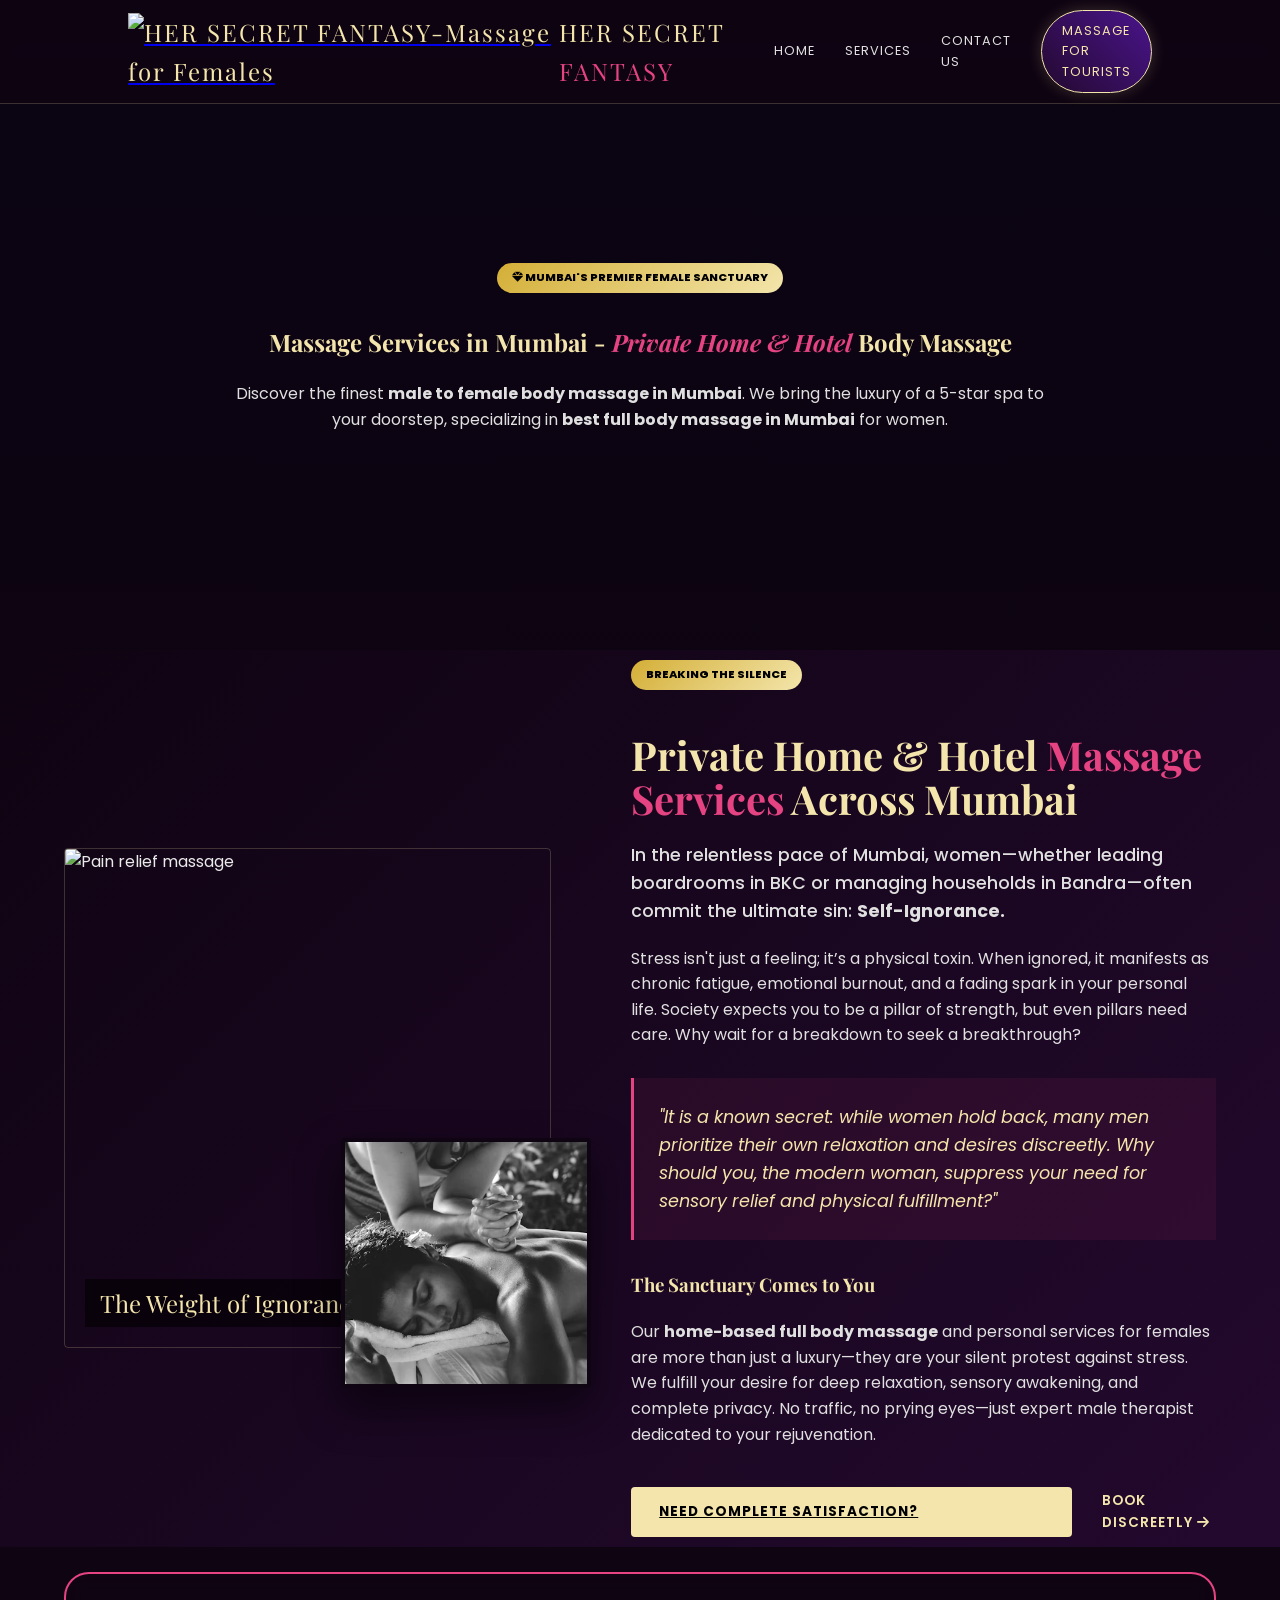
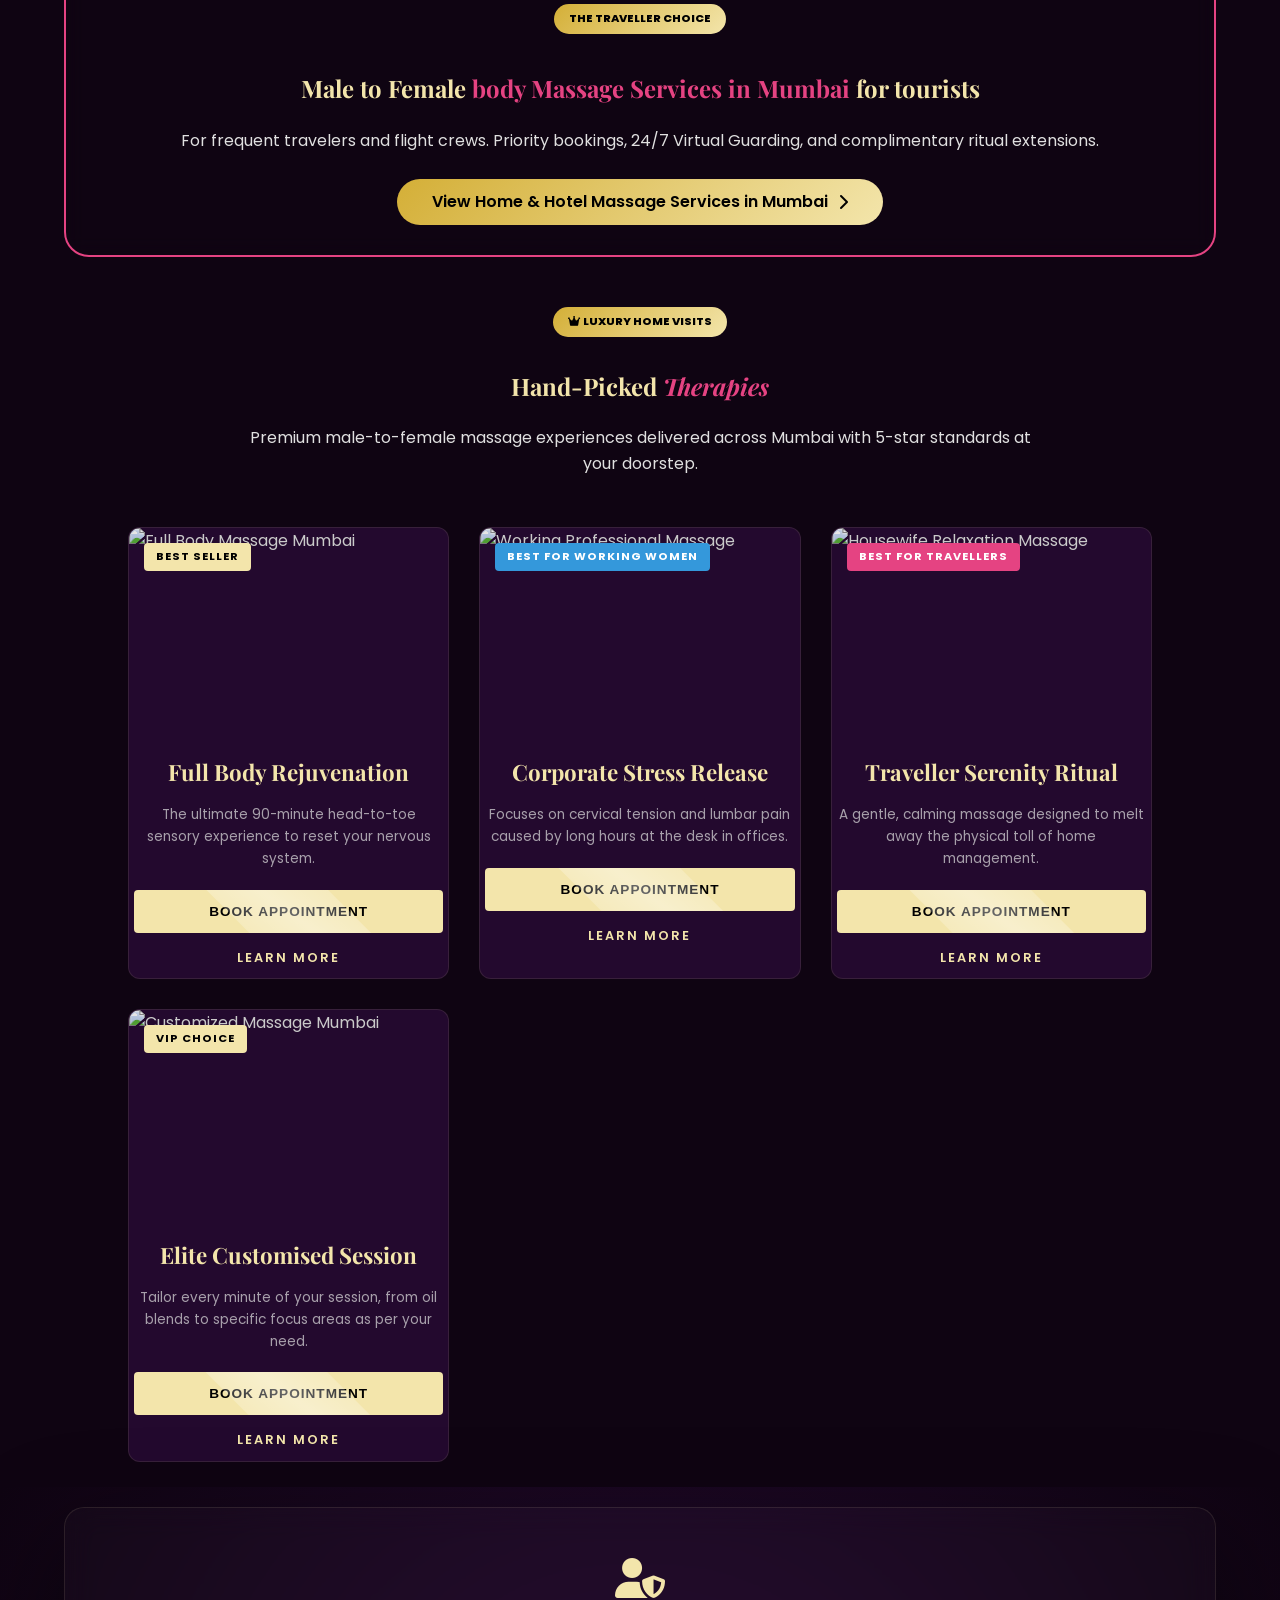
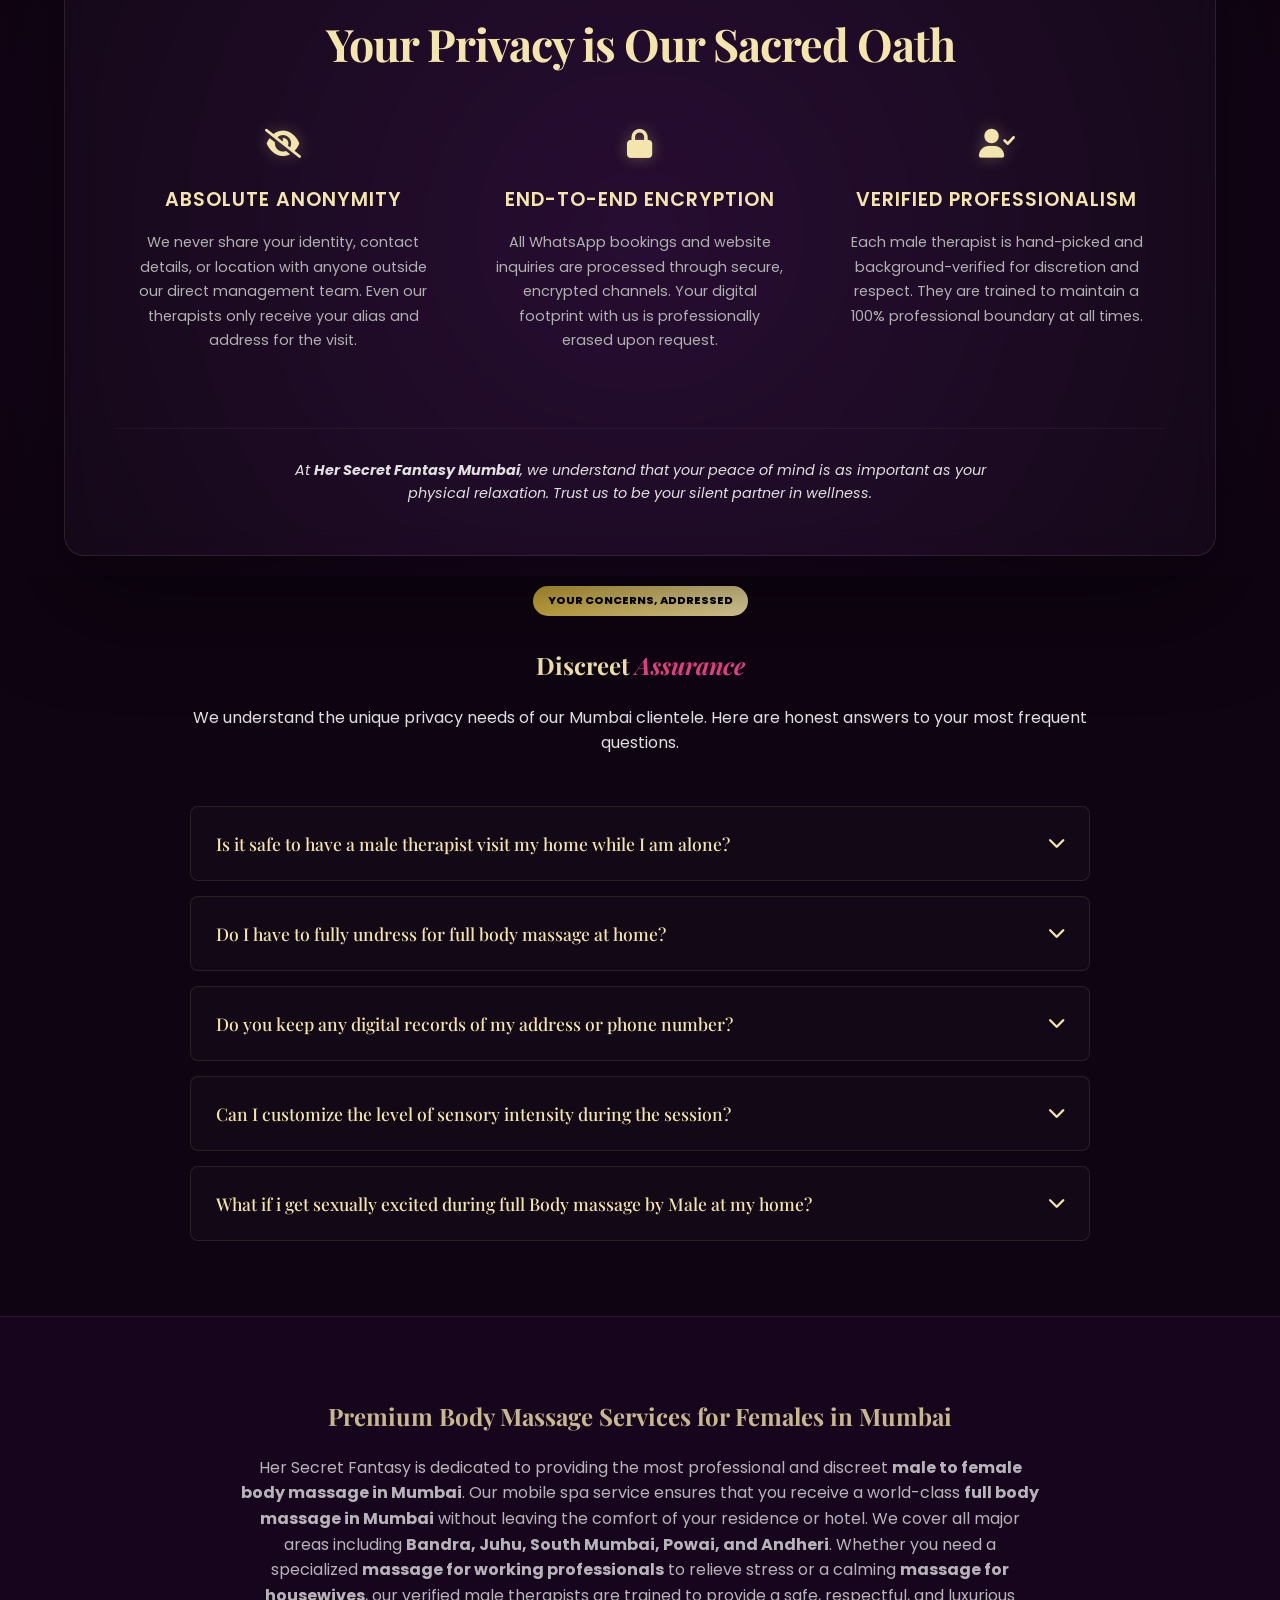
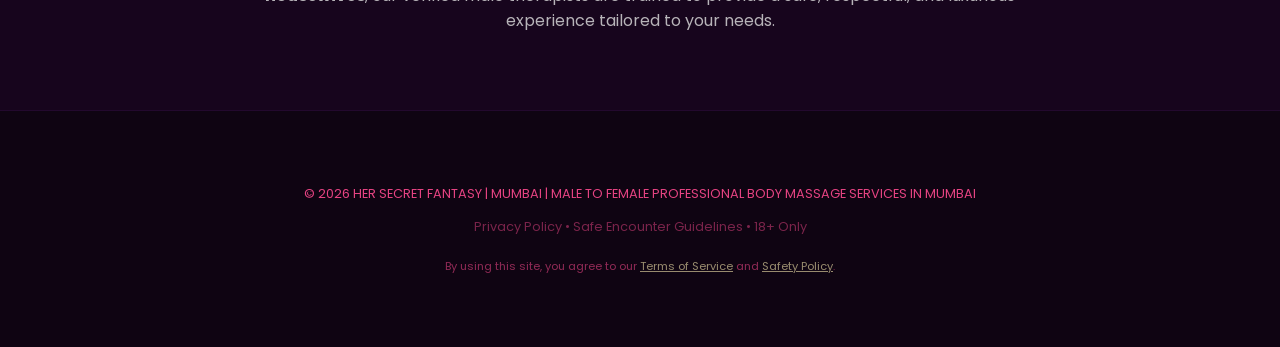
==== commit 532a3e98: "Update body-massage-services-mumbai.html.html" ====
--- a/body-massage-services-mumbai.html.html
+++ b/body-massage-services-mumbai.html.html
@@ -1,6 +1,15 @@
 <!DOCTYPE html>
 <html lang="en">
 <head>
+	<!-- Google tag (gtag.js) -->
+<script async src="https://www.googletagmanager.com/gtag/js?id=G-ZJCHRRGRV6"></script>
+<script>
+  window.dataLayer = window.dataLayer || [];
+  function gtag(){dataLayer.push(arguments);}
+  gtag('js', new Date());
+
+  gtag('config', 'G-ZJCHRRGRV6');
+</script>
     <meta charset="UTF-8">
     <meta name="viewport" content="width=device-width, initial-scale=1.0">
     <title>Male Therapist Massage for Women in Mumbai | Personalized Relaxation Services | Exclusive Female-Only Home Spa and wellness service in Mumbai</title>
@@ -511,4 +520,5 @@
 }
 </script>
 </body>
-</html>+
+</html>
